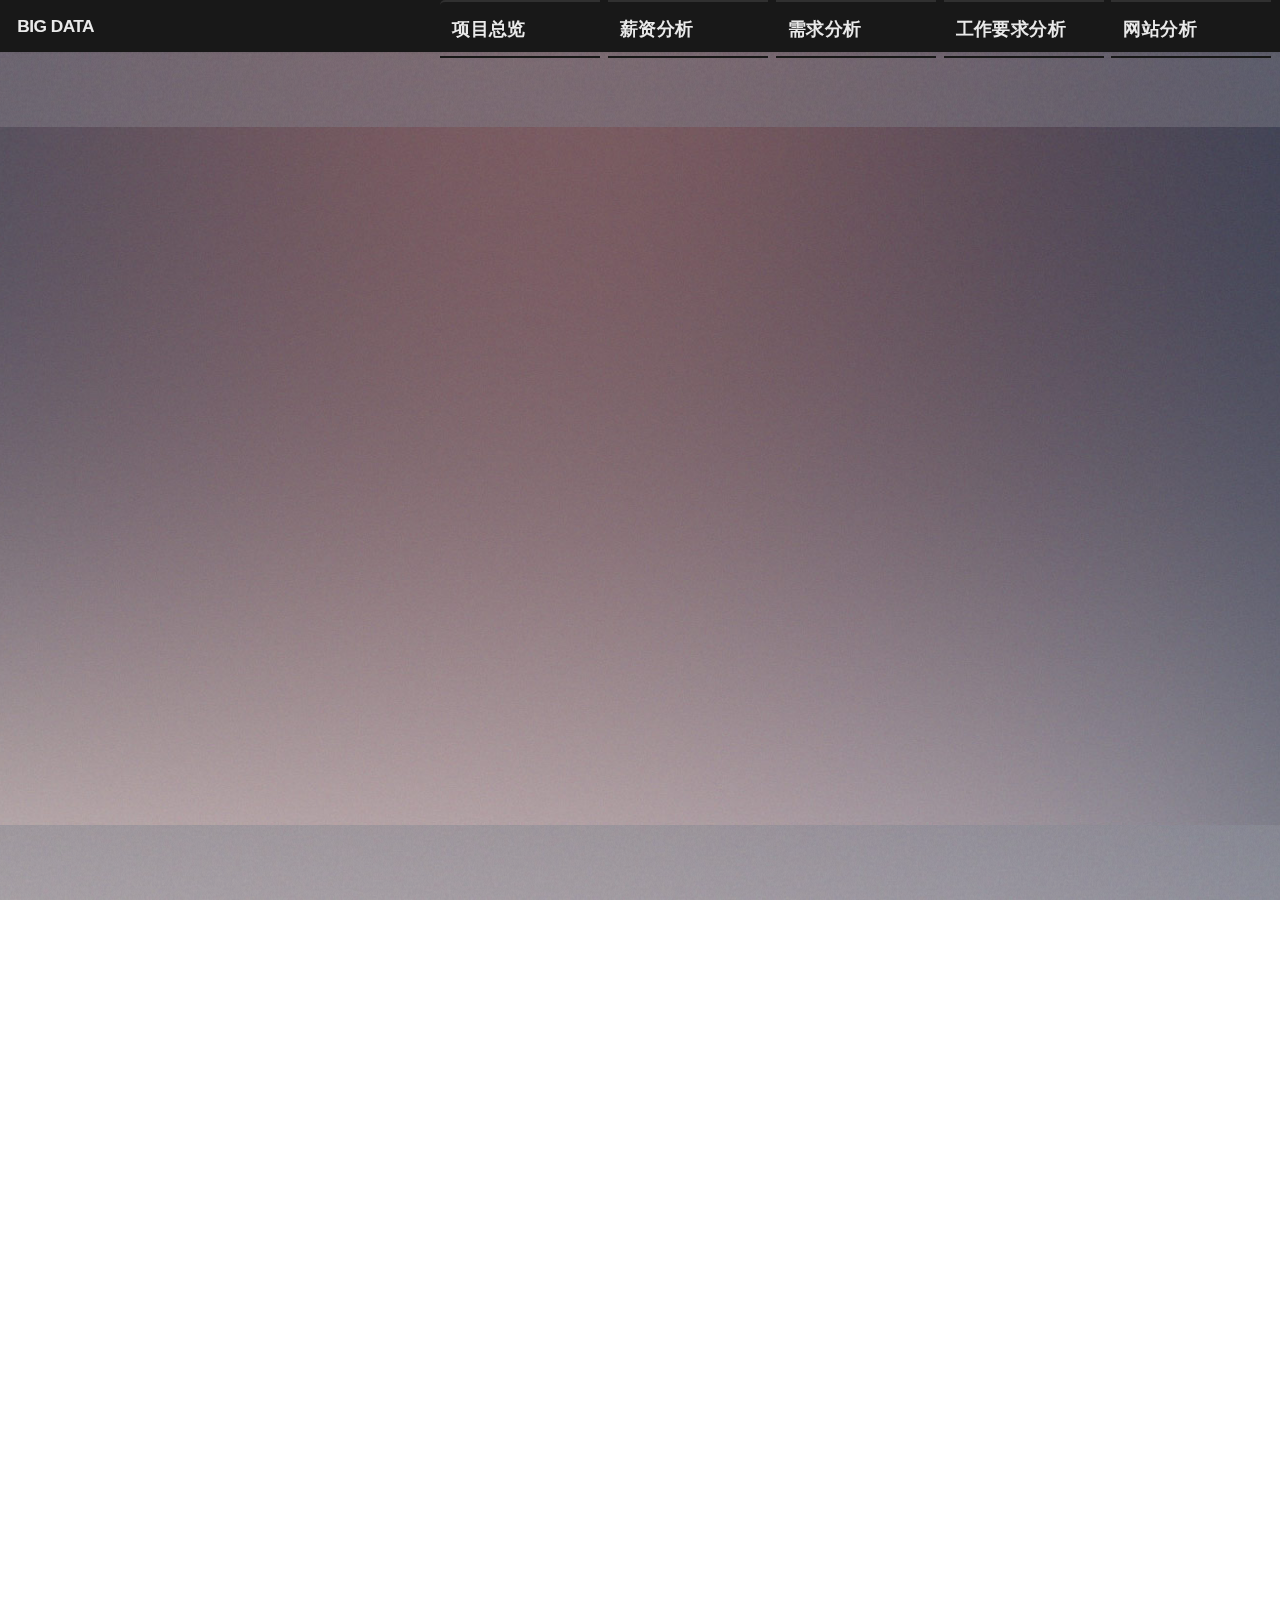
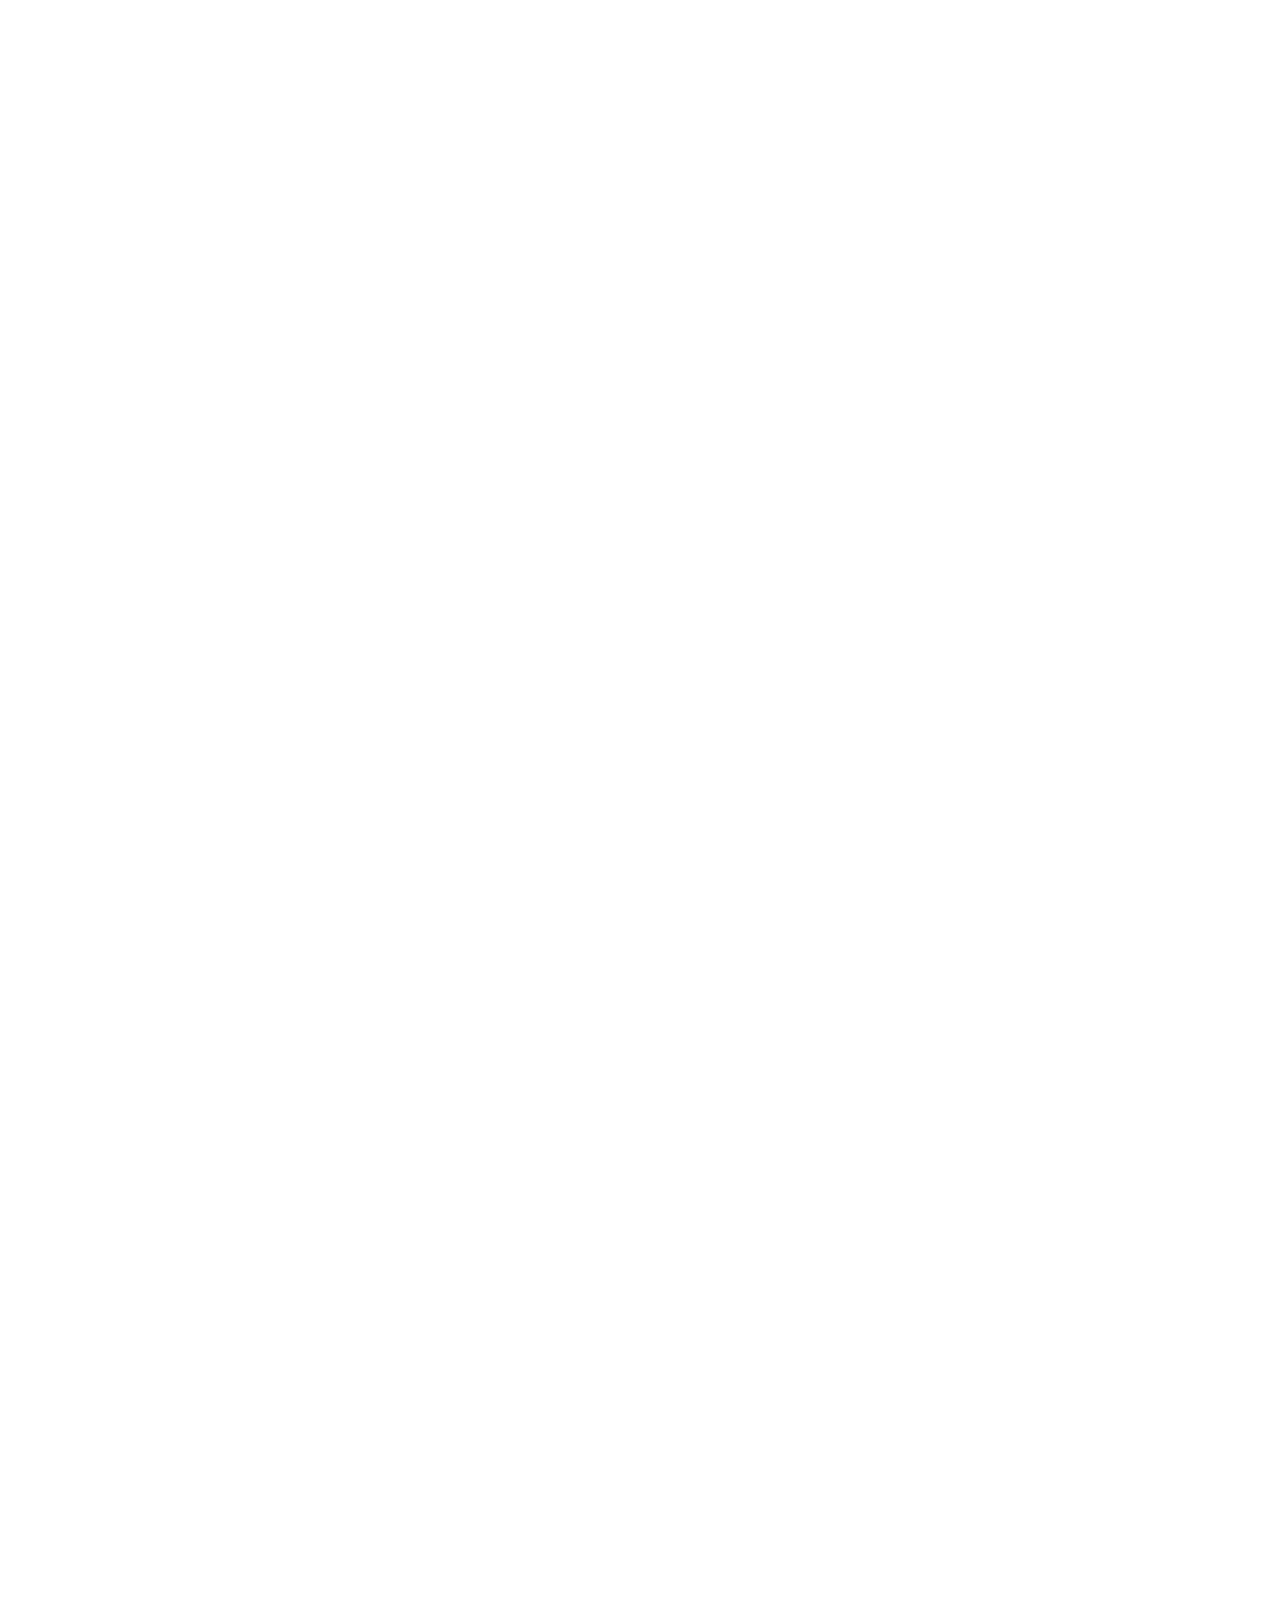
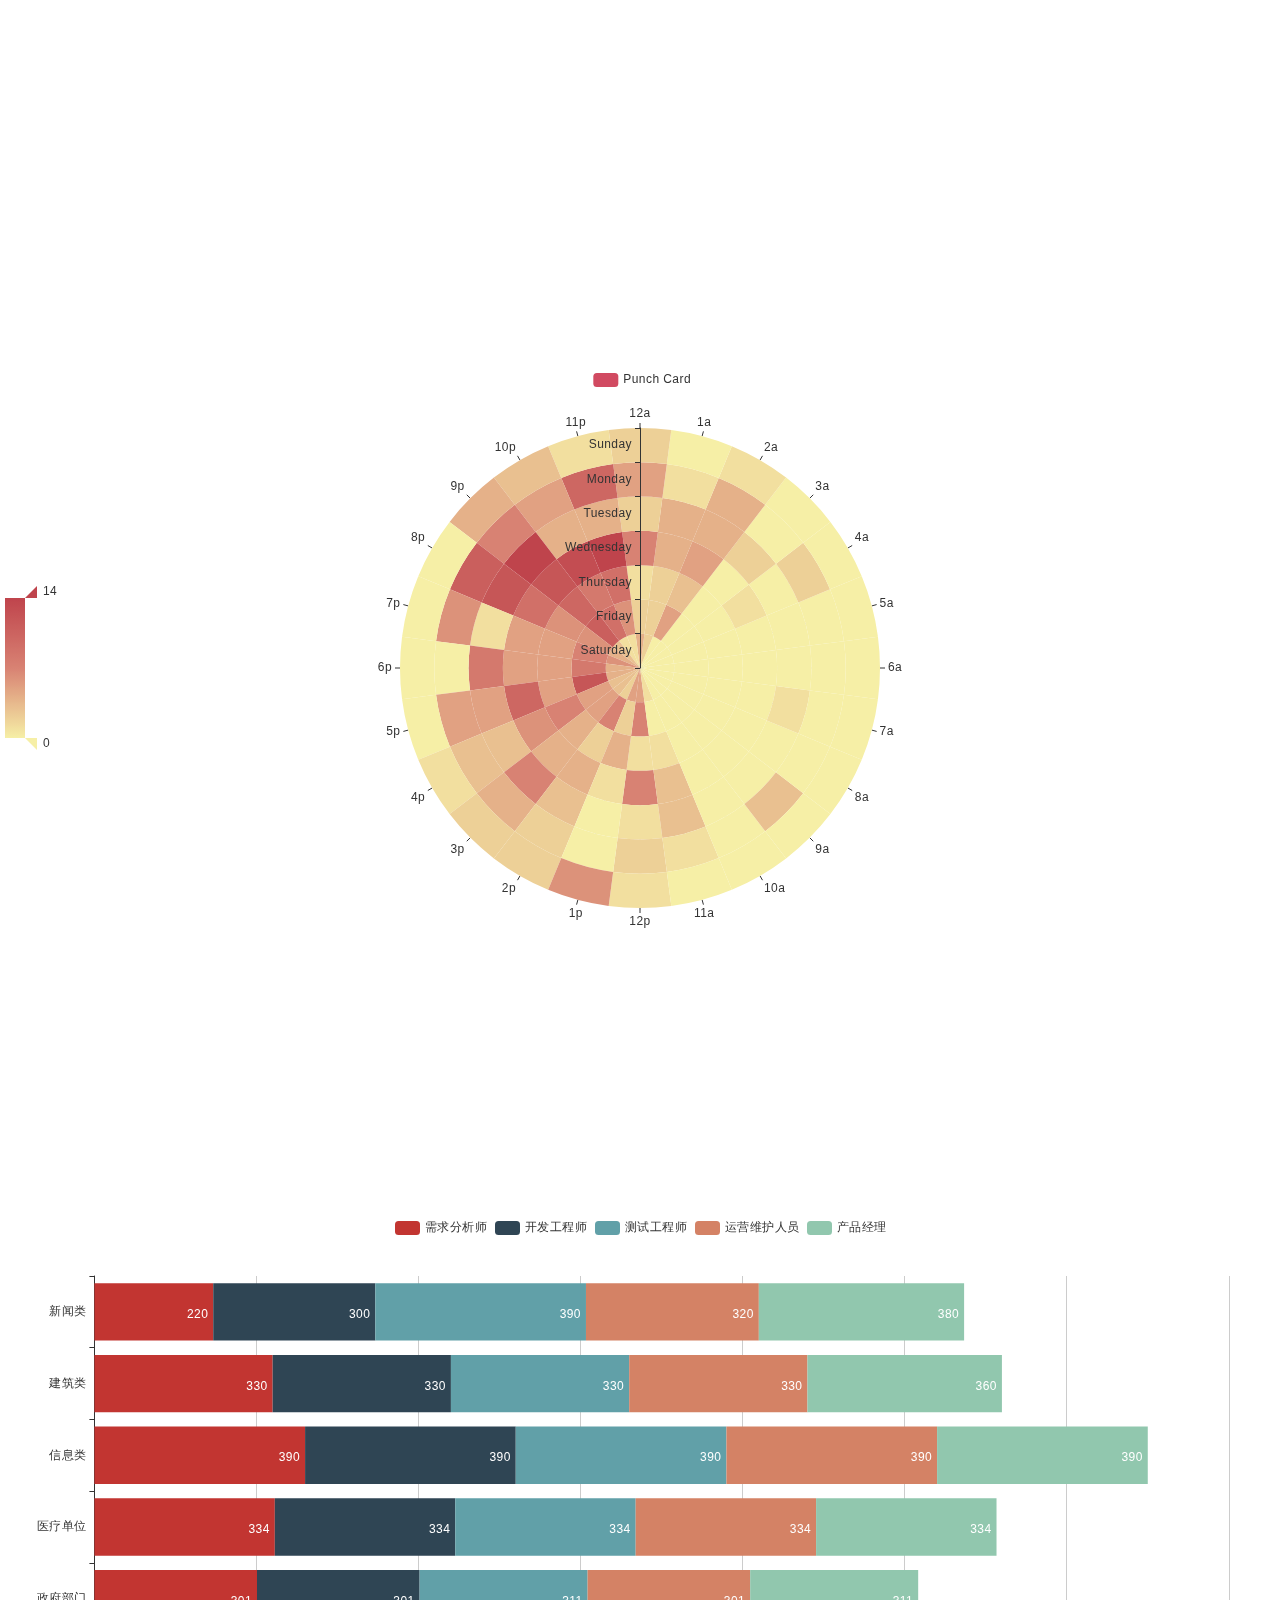
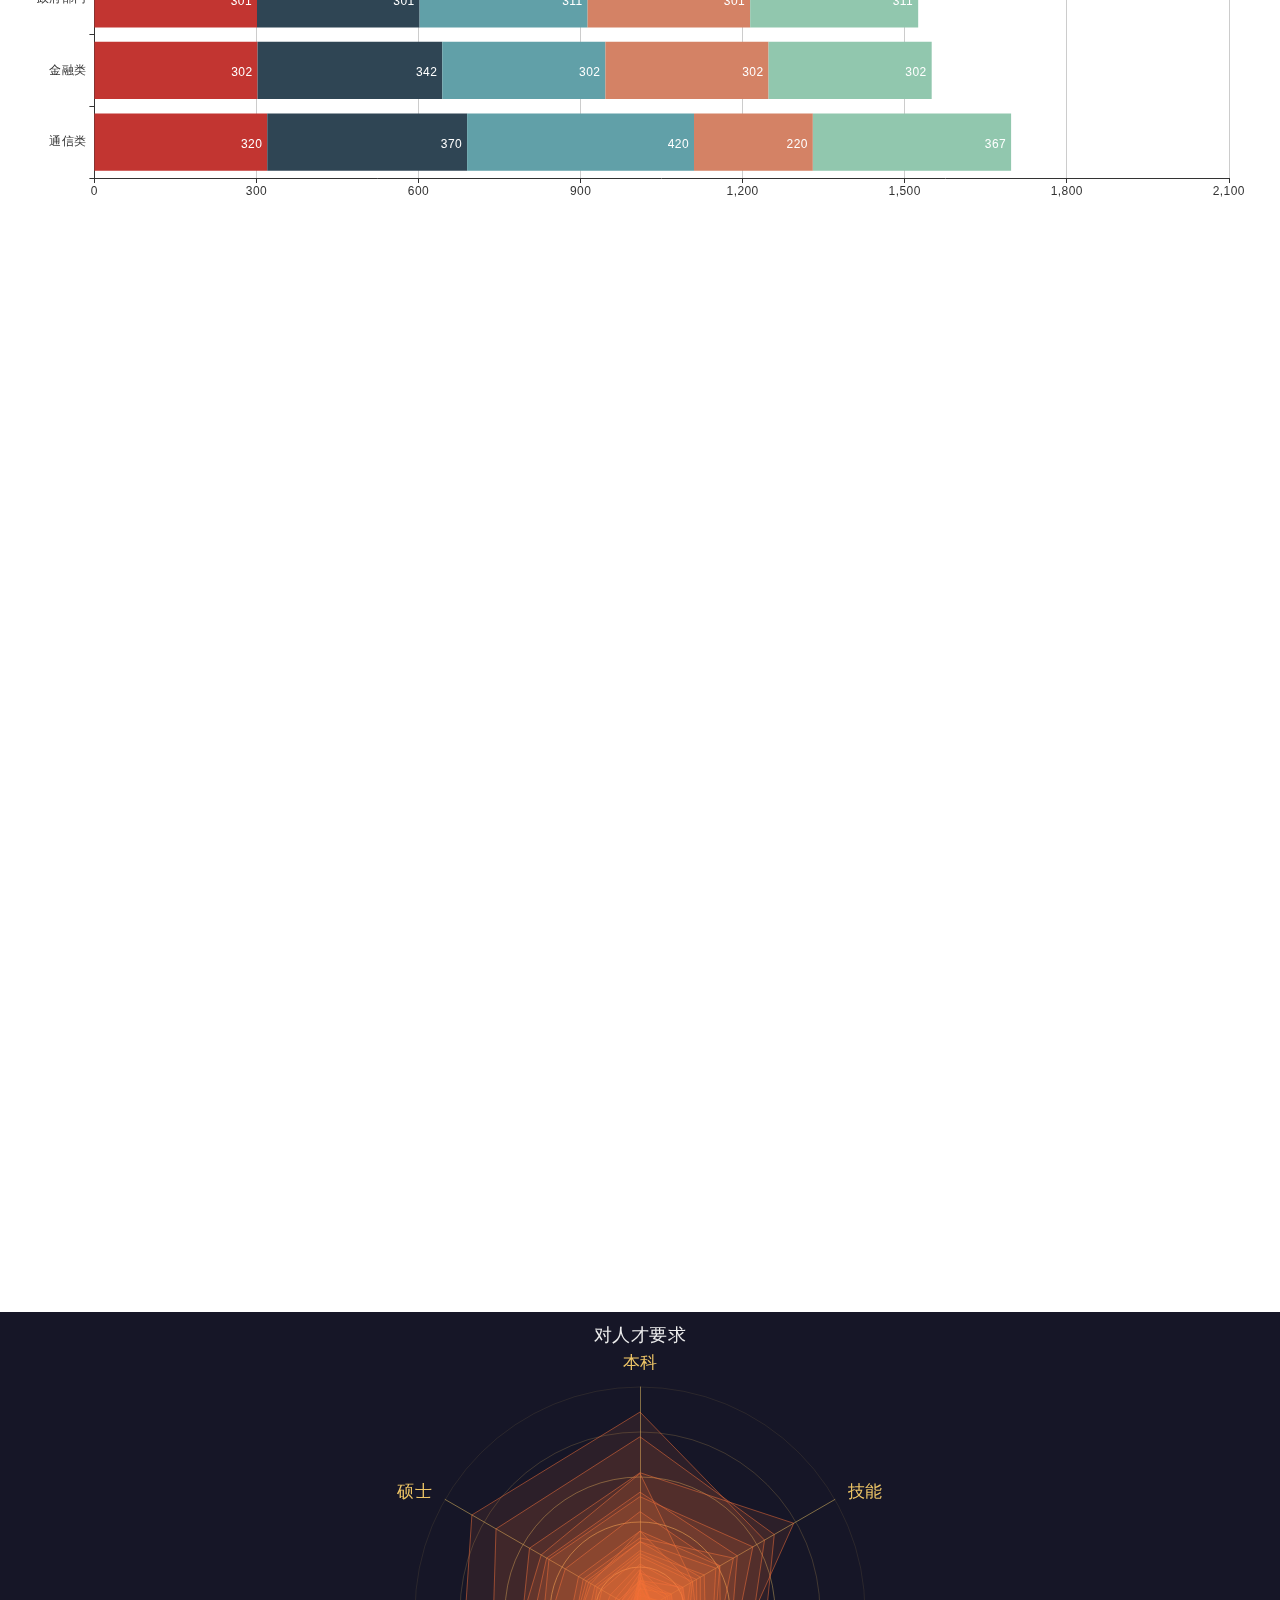
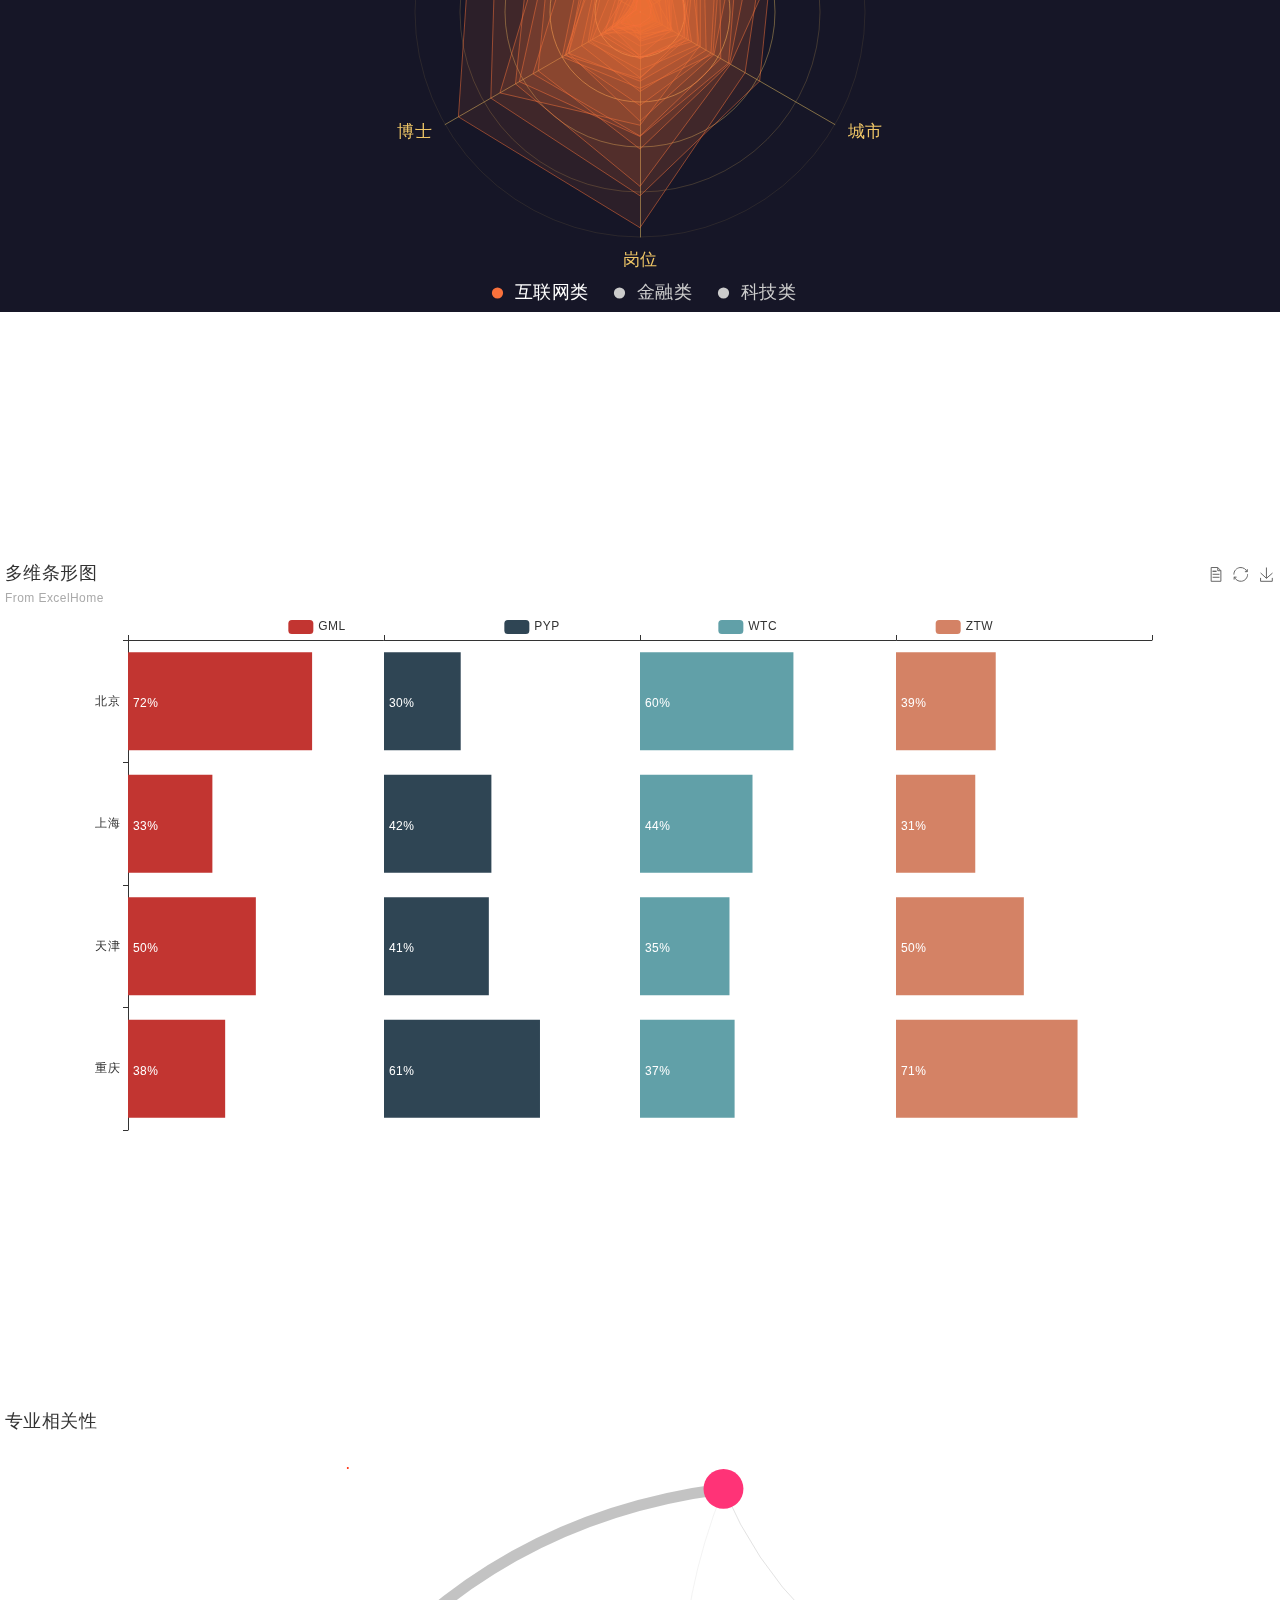
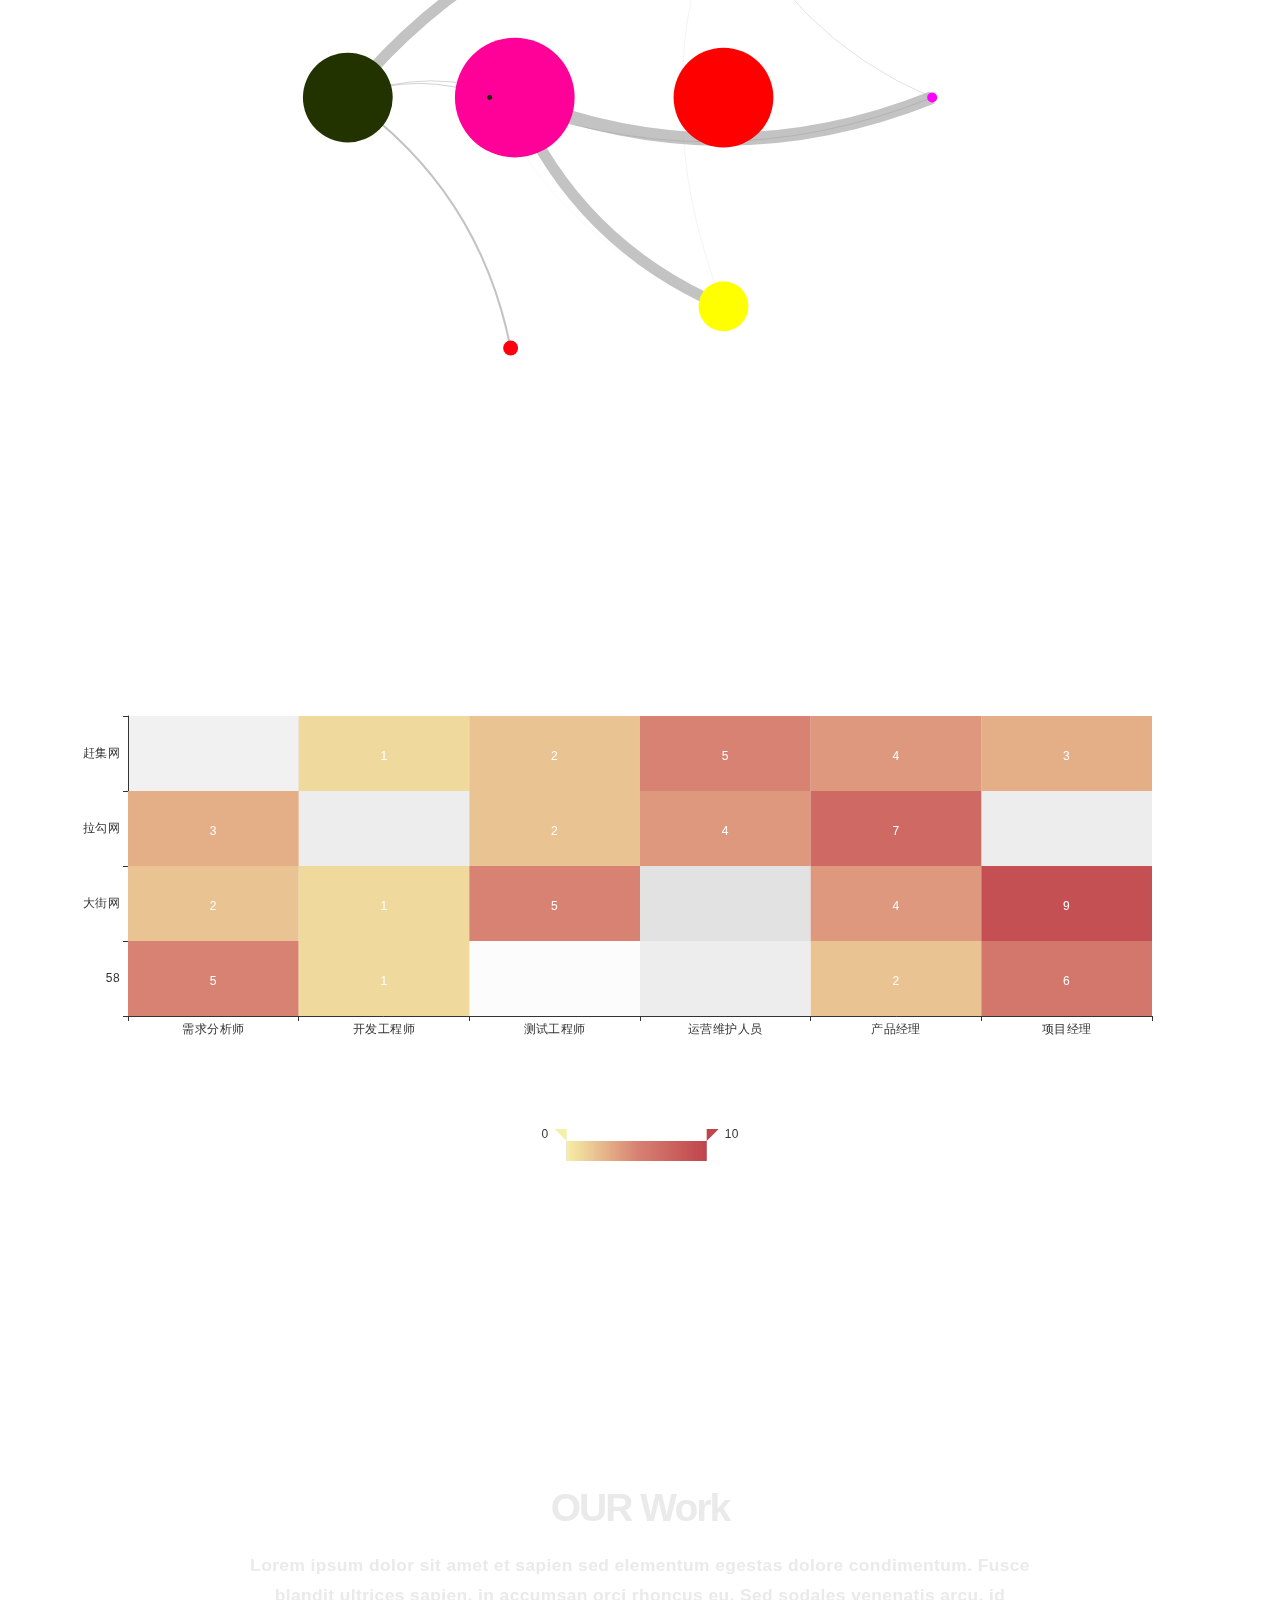
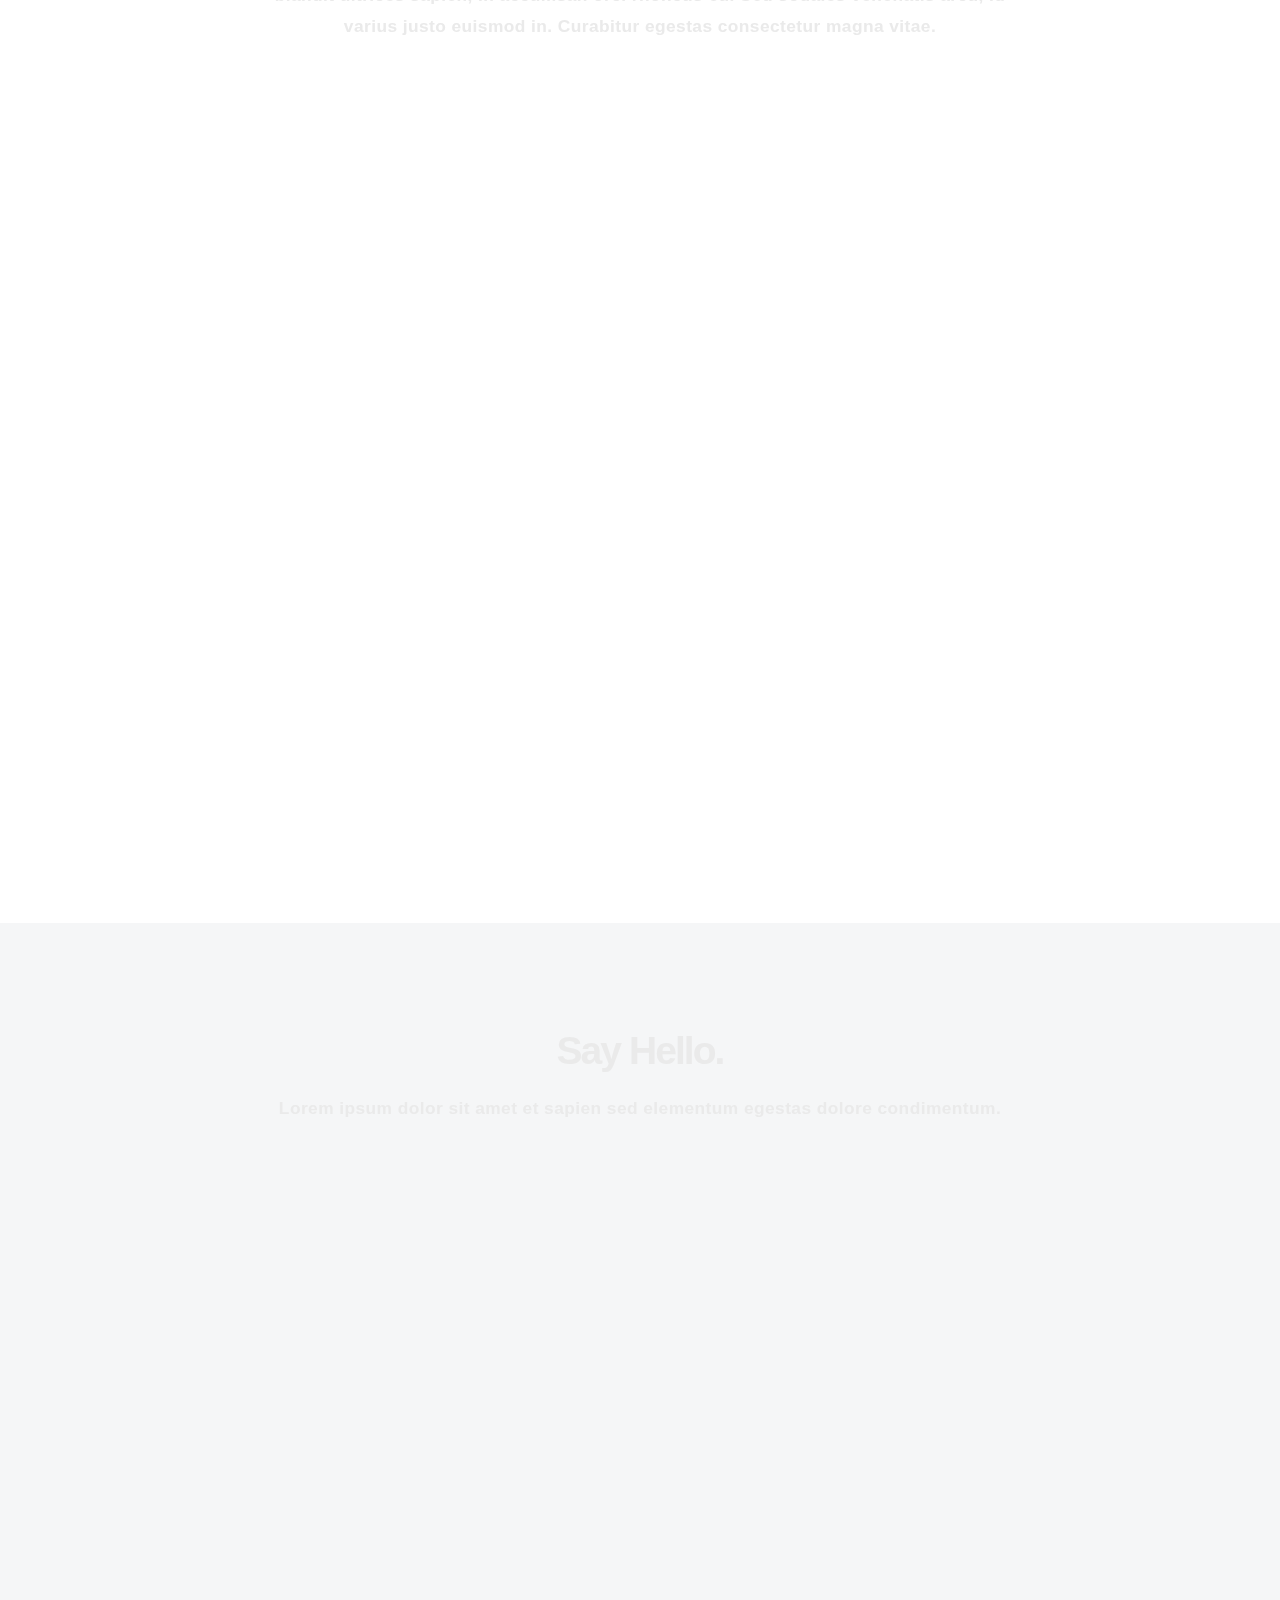
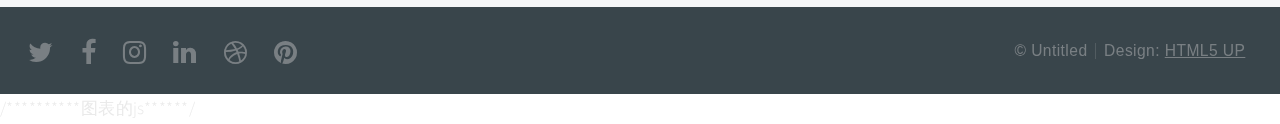
==== recruitingWebsite/index.html @ 729f88a8 "Add files via upload" ====
<!DOCTYPE HTML>
<!--
	Big Picture by HTML5 UP
	html5up.net | @ajlkn
	Free for personal and commercial use under the CCA 3.0 license (html5up.net/license)
-->
<html>
	<head>
		<title>Big Picture by HTML5 UP</title>
		<meta charset="utf-8" />
		<meta name="viewport" content="width=device-width, initial-scale=1" />
		<!--[if lte IE 8]><script src="assets/js/ie/html5shiv.js"></script><![endif]-->
		<link rel="stylesheet" href="assets/css/main.css" />
		<link rel="stylesheet" href="assets/css/c6j.css" />
		<!--[if lte IE 8]><link rel="stylesheet" href="assets/css/ie8.css" /><![endif]-->
		<!--[if lte IE 9]><link rel="stylesheet" href="assets/css/ie9.css" /><![endif]-->
	</head>
	<body>
		
	<!-- Header -->
	<header id="header">
		<h1>BIG DATA</h1>
		<nav>
			<ul class="navbar-nav">
	             <li class="active">
	                <a href="#intro">项目总览</a>
	             </li>
       
	            <li>
	            	<a href="#">薪资分析</a>
	            	 <ul class="submenu">
	                        <li><a href="#one">薪资排行</a></li>
							<li><a href="#two">收支对比</a></li>
							<li><a href="#three">薪资分布</a></li>
							<li><a href="#four">福利分布</a></li>
	                </ul>
	            </li>
	            <li>
	                <a href="#">需求分析</a> 
	                <ul class="submenu">
	                   
						<li><a href="#six">行业人才需求</a></li>
						
			        </ul>
	            </li>
	            <li>
	                <a href="#">工作要求分析</a> 
	                <ul class="submenu">
	                    <li><a href="#senven">技能抽取</a></li>
						<li><a href="#eight">人才要求</a></li>
						
						<li><a href="#nine">工作经验</a></li>
						<li><a href="#ten">行业专业要求</a></li>
			        </ul>
	            </li>
			     <li>
	                <a href="#">网站分析</a> 
	                <ul class="submenu">
	                    <li><a href="#eleven">数据来源</a></li>
			        </ul>
	            </li> 
			     	
	                   
	        </ul>
				
		</nav>
	</header>

		<!-- Intro -->
			<section id="intro" class="main style1 dark fullscreen">
				<video id="video-index" autoplay="true" loop="true"  poster="images/intro.jpg" style="width: 1366px; height: auto; margin-left: 0px;">
					 <source src="video/index1.webm" type="video/webm">
			 		 <source src="video/index.mp4" type="video/mp4">
				</video>
				
			</section>

		<!-- One -->
			<section id="one" class="main style2 right dark fullscreen">
				 <div id="potMap" class="chart-container"  >
				</div>
			</section>

		<!-- Two -->
			<section id="two" class="main style2 left dark fullscreen">
				<div id="negative-bar" class="chart-container" ></div>
			</section>
		<!-- Three -->
			<section id="three" class="main style2 left dark fullscreen">
				<div id="MapBrush" class="chart-container" style="height: 600px;"></div>
			</section>
			
		<!-- Four -->
			<section id="four" class="main style2 left dark fullscreen">
				<div id="polarHeatMap" class="chart-container" style="height: 600px;"></div>
			</section>
			
		<!-- Five -->
			<!--<section id="five" class="main style2 left dark fullscreen">
				<div id="Cityrelation" class="chart-container" style="height: 600px;"></div>
			</section>-->
			
		<!-- Six -->
		<section id="six" class="main style2 left dark fullscreen">
			<div id="barCategory" class="chart-container" style="height: 600px;"></div>
		</section>
			
		<!-- Seven -->
			<section id="senven" class="main style2 left dark fullscreen">
				<div id="wordcould" class="chart-container" ></div>
			</section>
		<!-- Eight -->
		<section id="eight" class="main style2 left dark fullscreen">
				<div id="relation" class="chart-container" style="height: 600px;"></div>
			</section>
		<!-- Nine -->
		<section id="nine" class="main style2 left dark fullscreen">
			<div id="MultiBar" class="chart-container" style="height: 600px;"></div>
		</section>
		
		<!--Ten -->
		<section id="ten" class="main style2 left dark fullscreen">
			<div id="graph" class="chart-container" style="height: 600px;"></div>
		</section>
		
		<!--Eleven -->
		<section id="eleven" class="main style2 left dark fullscreen">
			<div id="heatMap" class="chart-container" style="height: 600px;"></div>
		</section>
		

		<!-- Work -->
			<section id="work" class="main style3 primary">
				<div class="content">
					<header>
						<h2>OUR Work</h2>
						<p>Lorem ipsum dolor sit amet et sapien sed elementum egestas dolore condimentum.
						Fusce blandit ultrices sapien, in accumsan orci rhoncus eu. Sed sodales venenatis
						arcu, id varius justo euismod in. Curabitur egestas consectetur magna vitae.</p>
					</header>

					<!-- Gallery  -->
						<div class="gallery">
							<article class="from-left">
								<a href="images/fulls/01.jpg" class="image fit"><img src="images/thumbs/01.jpg" title="The Anonymous Red" alt="" /></a>
							</article>
							<article class="from-right">
								<a href="images/fulls/02.jpg" class="image fit"><img src="images/thumbs/02.jpg" title="Airchitecture II" alt="" /></a>
							</article>
							<article class="from-left">
								<a href="images/fulls/03.jpg" class="image fit"><img src="images/thumbs/03.jpg" title="Air Lounge" alt="" /></a>
							</article>
							<article class="from-right">
								<a href="images/fulls/04.jpg" class="image fit"><img src="images/thumbs/04.jpg" title="Carry on" alt="" /></a>
							</article>
							<article class="from-left">
								<a href="images/fulls/05.jpg" class="image fit"><img src="images/thumbs/05.jpg" title="The sparkling shell" alt="" /></a>
							</article>
							<article class="from-right">
								<a href="images/fulls/06.jpg" class="image fit"><img src="images/thumbs/06.jpg" title="Bent IX" alt="" /></a>
							</article>
						</div>

				</div>
			</section>

		<!-- Contact -->
			<section id="contact" class="main style3 secondary">
				<div class="content">
					<header>
						<h2>Say Hello.</h2>
						<p>Lorem ipsum dolor sit amet et sapien sed elementum egestas dolore condimentum.</p>
					</header>
					<div class="box">
						<form method="post" action="#">
							<div class="field half first"><input type="text" name="name" placeholder="Name" /></div>
							<div class="field half"><input type="email" name="email" placeholder="Email" /></div>
							<div class="field"><textarea name="message" placeholder="Message" rows="6"></textarea></div>
							<ul class="actions">
								<li><input type="submit" value="Send Message" /></li>
							</ul>
						</form>
					</div>
				</div>
			</section>

		<!-- Footer -->
			<footer id="footer">

				<!-- Icons --> 
					<ul class="actions">
						<li><a href="#" class="icon fa-twitter"><span class="label">Twitter</span></a></li>
						<li><a href="#" class="icon fa-facebook"><span class="label">Facebook</span></a></li>
						<li><a href="#" class="icon fa-instagram"><span class="label">Instagram</span></a></li>
						<li><a href="#" class="icon fa-linkedin"><span class="label">LinkedIn</span></a></li>
						<li><a href="#" class="icon fa-dribbble"><span class="label">Dribbble</span></a></li>
						<li><a href="#" class="icon fa-pinterest"><span class="label">Pinterest</span></a></li>
					</ul>

				<!-- Menu -->
					<ul class="menu">
						<li>&copy; Untitled</li><li>Design: <a href="https://html5up.net">HTML5 UP</a></li>
					</ul>

			</footer>

		<!-- Scripts -->


			<script src="assets/js/jquery.min.js"></script>
			<script type="text/javascript" src="assets/js/echarts.js" ></script>
			<script src="assets/js/jquery.poptrox.min.js"></script>
			<script src="assets/js/jquery.scrolly.min.js"></script>
			<script src="assets/js/jquery.scrollex.min.js"></script>
			<script src="assets/js/skel.min.js"></script>
			<script src="assets/js/util.js"></script>
			<!--[if lte IE 8]><script src="assets/js/ie/respond.min.js"></script><![endif]-->
			  
			   <script src="assets/js/main.js"></script>
			  
			   <script type="text/javascript" src="http://echarts.baidu.com/gallery/vendors/echarts-stat/ecStat.min.js"></script>
			   <script type="text/javascript" src="http://echarts.baidu.com/gallery/vendors/echarts/extension/dataTool.min.js"></script>
			   <script type="text/javascript" src="http://echarts.baidu.com/gallery/vendors/echarts/map/js/china.js"></script>
			   <script type="text/javascript" src="http://echarts.baidu.com/gallery/vendors/echarts/map/js/world.js"></script>
			   <script type="text/javascript" src="http://api.map.baidu.com/api?v=2.0&ak=ZUONbpqGBsYGXNIYHicvbAbM"></script>
			   <script type="text/javascript" src="http://echarts.baidu.com/gallery/vendors/echarts/extension/bmap.min.js"></script>
			   <script type="text/javascript" src="assets/js/echarts-wordcloud.js" ></script>
			    /**********图表的js******/
			    
			    <!--<script type="text/javascript" src="assets/js/interface/potMap.js"></script>
				
				<script type="text/javascript" src="assets/js/interface/nagetive-bar.js" ></script>
				
				<script type="text/javascript" src="assets/js/interface/worldcloud.js" ></script>-->
				<!--<script type="text/javascript" src="assets/js/interface/mapBrush.js" ></script>-->
				<script type="text/javascript" src="assets/js/interface/barCategory.js" ></script>
				<script type="text/javascript" src="assets/js/interface/heatMap.js" ></script>
				<script type="text/javascript" src="assets/js/interface/polarHeatMap.js" ></script>
				<script type="text/javascript" src="assets/js/interface/multiDimenBar.js" ></script>
				<script type="text/javascript" src="assets/js/interface/radar-aqi.js" ></script>

				<!--<script type="text/javascript" src="assets/js/interface/mapBrush.js" ></script>-->
				<script type="text/javascript" src="assets/js/interface/graph.js" ></script>

	</body>
</html>
---- recruitingWebsite/assets/css/main.css ----
@import url("https://fonts.googleapis.com/css?family=Source+Sans+Pro:300,900");
@import url("font-awesome.min.css");

/*
	Big Picture by HTML5 UP
	html5up.net | @ajlkn
	Free for personal and commercial use under the CCA 3.0 license (html5up.net/license)
*/

/* Reset */

	html, body, div, span, applet, object, iframe, h1, h2, h3, h4, h5, h6, p, blockquote, pre, a, abbr, acronym, address, big, cite, code, del, dfn, em, img, ins, kbd, q, s, samp, small, strike, strong, sub, sup, tt, var, b, u, i, center, dl, dt, dd, ol, ul, li, fieldset, form, label, legend, table, caption, tbody, tfoot, thead, tr, th, td, article, aside, canvas, details, embed, figure, figcaption, footer, header, hgroup, menu, nav, output, ruby, section, summary, time, mark, audio, video {
		margin: 0;
		padding: 0;
		border: 0;
		font-size: 100%;
		
		font-family:Montserrat,"Helvetica Neue",Helvetica,Arial,sans-serif;
		vertical-align: baseline;
	}

	article, aside, details, figcaption, figure, footer, header, hgroup, menu, nav, section {
		display: block;
	}

	body {
		line-height: 1;
	}

	ol, ul {
		list-style: none;
	}

	blockquote, q {
		quotes: none;
	}

	blockquote:before, blockquote:after, q:before, q:after {
		content: '';
		content: none;
	}

	table {
		border-collapse: collapse;
		border-spacing: 0;
	}

	body {
		-webkit-text-size-adjust: none;
	}

/* Box Model */

	*, *:before, *:after {
		-moz-box-sizing: border-box;
		-webkit-box-sizing: border-box;
		box-sizing: border-box;
	}

/* Basic */

	@-ms-viewport {
		width: device-width;
	}

	html {
		height: 100%;
	}

	body {
		background: #ffffff;
		height: 100%;
		min-width: 320px;
	}

		body.is-loading *, body.is-loading *:before, body.is-loading *:after {
			-moz-animation: none !important;
			-webkit-animation: none !important;
			-ms-animation: none !important;
			animation: none !important;
			-moz-transition: none !important;
			-webkit-transition: none !important;
			-ms-transition: none !important;
			transition: none !important;
		}

/* Spinner */

	@-moz-keyframes spinner-rotate {
		0% {
			-moz-transform: scale(1) rotate(0deg);
			-webkit-transform: scale(1) rotate(0deg);
			-ms-transform: scale(1) rotate(0deg);
			transform: scale(1) rotate(0deg);
		}

		100% {
			-moz-transform: scale(1) rotate(360deg);
			-webkit-transform: scale(1) rotate(360deg);
			-ms-transform: scale(1) rotate(360deg);
			transform: scale(1) rotate(360deg);
		}
	}

	@-webkit-keyframes spinner-rotate {
		0% {
			-moz-transform: scale(1) rotate(0deg);
			-webkit-transform: scale(1) rotate(0deg);
			-ms-transform: scale(1) rotate(0deg);
			transform: scale(1) rotate(0deg);
		}

		100% {
			-moz-transform: scale(1) rotate(360deg);
			-webkit-transform: scale(1) rotate(360deg);
			-ms-transform: scale(1) rotate(360deg);
			transform: scale(1) rotate(360deg);
		}
	}

	@-ms-keyframes spinner-rotate {
		0% {
			-moz-transform: scale(1) rotate(0deg);
			-webkit-transform: scale(1) rotate(0deg);
			-ms-transform: scale(1) rotate(0deg);
			transform: scale(1) rotate(0deg);
		}

		100% {
			-moz-transform: scale(1) rotate(360deg);
			-webkit-transform: scale(1) rotate(360deg);
			-ms-transform: scale(1) rotate(360deg);
			transform: scale(1) rotate(360deg);
		}
	}

	@keyframes spinner-rotate {
		0% {
			-moz-transform: scale(1) rotate(0deg);
			-webkit-transform: scale(1) rotate(0deg);
			-ms-transform: scale(1) rotate(0deg);
			transform: scale(1) rotate(0deg);
		}

		100% {
			-moz-transform: scale(1) rotate(360deg);
			-webkit-transform: scale(1) rotate(360deg);
			-ms-transform: scale(1) rotate(360deg);
			transform: scale(1) rotate(360deg);
		}
	}

/* Loader */

	@-moz-keyframes spinner-show {
		0% {
			opacity: 0;
		}

		100% {
			opacity: 1;
		}
	}

	@-webkit-keyframes spinner-show {
		0% {
			opacity: 0;
		}

		100% {
			opacity: 1;
		}
	}

	@-ms-keyframes spinner-show {
		0% {
			opacity: 0;
		}

		100% {
			opacity: 1;
		}
	}

	@keyframes spinner-show {
		0% {
			opacity: 0;
		}

		100% {
			opacity: 1;
		}
	}

	@-moz-keyframes spinner-hide {
		0% {
			-moz-transform: scale(1) rotate(0deg);
			-webkit-transform: scale(1) rotate(0deg);
			-ms-transform: scale(1) rotate(0deg);
			transform: scale(1) rotate(0deg);
			color: #e5e6e7;
			z-index: 100001;
		}

		99% {
			-moz-transform: scale(0.5) rotate(360deg);
			-webkit-transform: scale(0.5) rotate(360deg);
			-ms-transform: scale(0.5) rotate(360deg);
			transform: scale(0.5) rotate(360deg);
			color: #e5e6e7;
			z-index: 100001;
		}

		100% {
			-moz-transform: scale(0.5) rotate(360deg);
			-webkit-transform: scale(0.5) rotate(360deg);
			-ms-transform: scale(0.5) rotate(360deg);
			transform: scale(0.5) rotate(360deg);
			color: #e5e6e7;
			z-index: -1;
		}
	}

	@-webkit-keyframes spinner-hide {
		0% {
			-moz-transform: scale(1) rotate(0deg);
			-webkit-transform: scale(1) rotate(0deg);
			-ms-transform: scale(1) rotate(0deg);
			transform: scale(1) rotate(0deg);
			color: #e5e6e7;
			z-index: 100001;
		}

		99% {
			-moz-transform: scale(0.5) rotate(360deg);
			-webkit-transform: scale(0.5) rotate(360deg);
			-ms-transform: scale(0.5) rotate(360deg);
			transform: scale(0.5) rotate(360deg);
			color: #e5e6e7;
			z-index: 100001;
		}

		100% {
			-moz-transform: scale(0.5) rotate(360deg);
			-webkit-transform: scale(0.5) rotate(360deg);
			-ms-transform: scale(0.5) rotate(360deg);
			transform: scale(0.5) rotate(360deg);
			color: #e5e6e7;
			z-index: -1;
		}
	}

	@-ms-keyframes spinner-hide {
		0% {
			-moz-transform: scale(1) rotate(0deg);
			-webkit-transform: scale(1) rotate(0deg);
			-ms-transform: scale(1) rotate(0deg);
			transform: scale(1) rotate(0deg);
			color: #e5e6e7;
			z-index: 100001;
		}

		99% {
			-moz-transform: scale(0.5) rotate(360deg);
			-webkit-transform: scale(0.5) rotate(360deg);
			-ms-transform: scale(0.5) rotate(360deg);
			transform: scale(0.5) rotate(360deg);
			color: #e5e6e7;
			z-index: 100001;
		}

		100% {
			-moz-transform: scale(0.5) rotate(360deg);
			-webkit-transform: scale(0.5) rotate(360deg);
			-ms-transform: scale(0.5) rotate(360deg);
			transform: scale(0.5) rotate(360deg);
			color: #e5e6e7;
			z-index: -1;
		}
	}

	@keyframes spinner-hide {
		0% {
			-moz-transform: scale(1) rotate(0deg);
			-webkit-transform: scale(1) rotate(0deg);
			-ms-transform: scale(1) rotate(0deg);
			transform: scale(1) rotate(0deg);
			color: #e5e6e7;
			z-index: 100001;
		}

		99% {
			-moz-transform: scale(0.5) rotate(360deg);
			-webkit-transform: scale(0.5) rotate(360deg);
			-ms-transform: scale(0.5) rotate(360deg);
			transform: scale(0.5) rotate(360deg);
			color: #e5e6e7;
			z-index: 100001;
		}

		100% {
			-moz-transform: scale(0.5) rotate(360deg);
			-webkit-transform: scale(0.5) rotate(360deg);
			-ms-transform: scale(0.5) rotate(360deg);
			transform: scale(0.5) rotate(360deg);
			color: #e5e6e7;
			z-index: -1;
		}
	}

	@-moz-keyframes overlay-hide {
		0% {
			opacity: 1;
			z-index: 100000;
		}

		15% {
			opacity: 1;
			z-index: 100000;
		}

		99% {
			opacity: 0;
			z-index: 100000;
		}

		100% {
			opacity: 0;
			z-index: -1;
		}
	}

	@-webkit-keyframes overlay-hide {
		0% {
			opacity: 1;
			z-index: 100000;
		}

		15% {
			opacity: 1;
			z-index: 100000;
		}

		99% {
			opacity: 0;
			z-index: 100000;
		}

		100% {
			opacity: 0;
			z-index: -1;
		}
	}

	@-ms-keyframes overlay-hide {
		0% {
			opacity: 1;
			z-index: 100000;
		}

		15% {
			opacity: 1;
			z-index: 100000;
		}

		99% {
			opacity: 0;
			z-index: 100000;
		}

		100% {
			opacity: 0;
			z-index: -1;
		}
	}

	@keyframes overlay-hide {
		0% {
			opacity: 1;
			z-index: 100000;
		}

		15% {
			opacity: 1;
			z-index: 100000;
		}

		99% {
			opacity: 0;
			z-index: 100000;
		}

		100% {
			opacity: 0;
			z-index: -1;
		}
	}

	body {
		text-decoration: none;
	}

		body:before {
			-moz-animation: spinner-show 1.5s 1 0.25s ease forwards, spinner-hide 0.25s ease-in-out forwards !important;
			-webkit-animation: spinner-show 1.5s 1 0.25s ease forwards, spinner-hide 0.25s ease-in-out forwards !important;
			-ms-animation: spinner-show 1.5s 1 0.25s ease forwards, spinner-hide 0.25s ease-in-out forwards !important;
			animation: spinner-show 1.5s 1 0.25s ease forwards, spinner-hide 0.25s ease-in-out forwards !important;
			-moz-transform-origin: 50% 50%;
			-webkit-transform-origin: 50% 50%;
			-ms-transform-origin: 50% 50%;
			transform-origin: 50% 50%;
			-moz-osx-font-smoothing: grayscale;
			-webkit-font-smoothing: antialiased;
			font-family: FontAwesome;
			font-style: normal;
			font-weight: normal;
			text-transform: none !important;
			color: #e5e6e7;
			content: '\f1ce';
			cursor: default;
			display: block;
			font-size: 2em;
			height: 2em;
			left: 50%;
			line-height: 2em;
			margin: -1em 0 0 -1em;
			opacity: 0;
			position: fixed;
			text-align: center;
			top: 50%;
			width: 2em;
			z-index: -1;
		}

		body:after {
			-moz-animation: overlay-hide 1.5s ease-in forwards !important;
			-webkit-animation: overlay-hide 1.5s ease-in forwards !important;
			-ms-animation: overlay-hide 1.5s ease-in forwards !important;
			animation: overlay-hide 1.5s ease-in forwards !important;
			background: #ffffff;
			content: '';
			display: block;
			height: 100%;
			left: 0;
			opacity: 0;
			position: fixed;
			top: 0;
			width: 100%;
			z-index: -1;
		}

		body.is-loading:before {
			-moz-animation: spinner-show 1.5s 1 0.25s ease forwards, spinner-rotate 0.75s infinite linear !important;
			-webkit-animation: spinner-show 1.5s 1 0.25s ease forwards, spinner-rotate 0.75s infinite linear !important;
			-ms-animation: spinner-show 1.5s 1 0.25s ease forwards, spinner-rotate 0.75s infinite linear !important;
			animation: spinner-show 1.5s 1 0.25s ease forwards, spinner-rotate 0.75s infinite linear !important;
			z-index: 100001;
		}

		body.is-loading:after {
			-moz-animation: none !important;
			-webkit-animation: none !important;
			-ms-animation: none !important;
			animation: none !important;
			opacity: 1;
			z-index: 100000;
		}

	@media (-webkit-min-device-pixel-ratio: 2) {

		body:before {
			line-height: 2.025em;
		}

	}

/* Type */

	body, input, textarea, select {
		font-family: "Source Sans Pro", "sans-serif";
		font-weight: 300;
		font-size: 18pt;
		line-height: 1.75em;
		color: #eaeaea;
		letter-spacing: 0.025em;
	}

		@media screen and (max-width: 1920px) {

			body, input, textarea, select {
				font-size: 17pt;
			}

		}

		@media screen and (max-width: 1680px) {

			body, input, textarea, select {
				font-size: 15pt;
			}

		}

		@media screen and (max-width: 1280px) {

			body, input, textarea, select {
				font-size: 13pt;
			}

		}

		@media screen and (max-width: 1000px) {

			body, input, textarea, select {
				font-size: 13pt;
			}

		}

		@media screen and (max-width: 736px) {

			body, input, textarea, select {
				font-size: 12pt;
				line-height: 1.5em;
			}

		}

	h1, h2, h3, h4, h5, h6 {
		font-weight: 900;
		color: inherit;
		letter-spacing: -0.0325em;
	}

		h1 a, h2 a, h3 a, h4 a, h5 a, h6 a {
			color: inherit;
			text-decoration: none;
		}

	h2 {
		font-size: 2.25em;
		line-height: 1.25em;
		letter-spacing: -0.05em;
	}

	@media screen and (max-width: 736px) {

		h2 {
			font-size: 1.5em;
		}

	}

	strong, b {
		font-weight: 900;
		color: inherit;
	}

	em, i {
		font-style: italic;
	}

	a {
		-moz-transition: color 0.2s ease-in-out;
		-webkit-transition: color 0.2s ease-in-out;
		-ms-transition: color 0.2s ease-in-out;
		transition: color 0.2s ease-in-out;
		color: #98c593;
	}

	sub {
		position: relative;
		top: 0.5em;
		font-size: 0.8em;
	}

	sup {
		position: relative;
		top: -0.5em;
		font-size: 0.8em;
	}

	hr {
		border: 0;
		border-top: solid 1px #e5e6e7;
	}

	blockquote {
		border-left: solid 0.5em #e5e6e7;
		padding: 1em 0 1em 2em;
		font-style: italic;
	}

	p, ul, ol, dl, table {
		margin-bottom: 1em;
	}

/* Box */

	.box {
		background: #ffffff;
		color: #39454b;
		padding: 2em;
	}

		.box > :last-child {
			margin-bottom: 0;
		}

		.box.style2 {
			padding: 3.5em 2.5em 3.5em 2.5em;
		}

		@media screen and (max-width: 736px) {

			.box {
				padding: 1em;
			}

				.box.style2 {
					padding: 1.5em 1.25em 1.5em 1.25em;
					background-color: rgba(255, 255, 255, 0.9);
				}

		}

/* Button */

	input[type="button"],
	input[type="submit"],
	input[type="reset"],
	.button,
	button {
		-moz-appearance: none;
		-webkit-appearance: none;
		-ms-appearance: none;
		appearance: none;
		-moz-transition: background-color 0.2s ease-in-out;
		-webkit-transition: background-color 0.2s ease-in-out;
		-ms-transition: background-color 0.2s ease-in-out;
		transition: background-color 0.2s ease-in-out;
		background-color: #98c593;
		border: 0;
		border-radius: 3.5em;
		color: #ffffff;
		cursor: pointer;
		display: inline-block;
		height: 3.5em;
		line-height: 3.5em;
		outline: 0;
		padding: 0 2em 0 2em;
		position: relative;
		text-align: center;
		text-decoration: none;
	}

		input[type="button"].down,
		input[type="submit"].down,
		input[type="reset"].down,
		.button.down,
		button.down {
			width: 5em;
			height: 5em;
			line-height: 4.5em;
			padding: 0;
			background-image: url("images/dark-arrow.svg");
			background-position: center center;
			background-repeat: no-repeat;
			text-indent: -10em;
			overflow: hidden;
		}

			input[type="button"].down.anchored,
			input[type="submit"].down.anchored,
			input[type="reset"].down.anchored,
			.button.down.anchored,
			button.down.anchored {
				bottom: 0;
				border-bottom: 0;
				border-radius: 3em 3em 0 0;
				height: 4.5em;
				margin-left: -2.5em;
			}

		input[type="button"].anchored,
		input[type="submit"].anchored,
		input[type="reset"].anchored,
		.button.anchored,
		button.anchored {
			position: absolute;
			left: 50%;
		}

		input[type="button"]:hover,
		input[type="submit"]:hover,
		input[type="reset"]:hover,
		.button:hover,
		button:hover {
			background-color: #a8cea4;
		}

		input[type="button"]:active,
		input[type="submit"]:active,
		input[type="reset"]:active,
		.button:active,
		button:active {
			background-color: #88bc82;
		}

		input[type="button"].style2,
		input[type="submit"].style2,
		input[type="reset"].style2,
		.button.style2,
		button.style2 {
			background-color: transparent;
			border: solid 2px #e5e6e7;
			color: inherit;
		}

			input[type="button"].style2:hover,
			input[type="submit"].style2:hover,
			input[type="reset"].style2:hover,
			.button.style2:hover,
			button.style2:hover {
				background-color: rgba(229, 230, 231, 0.25);
			}

			input[type="button"].style2:active,
			input[type="submit"].style2:active,
			input[type="reset"].style2:active,
			.button.style2:active,
			button.style2:active {
				background-color: rgba(229, 230, 231, 0.375);
			}

			input[type="button"].style2.down,
			input[type="submit"].style2.down,
			input[type="reset"].style2.down,
			.button.style2.down,
			button.style2.down {
				background-image: url("images/arrow.svg");
			}

/* Form */

	form {
		margin: 0 0 2em 0;
	}

		form .field {
			margin: 0 0 1.5em 0;
		}

			form .field.half {
				width: 50%;
				float: left;
				padding: 0 0 0 0.75em;
			}

				form .field.half.first {
					padding: 0 0.75em 0 0;
				}

		form > .actions {
			margin: 1.5em 0 0 0 !important;
		}

		@media screen and (max-width: 736px) {

			form .field {
				margin: 0 0 1em 0;
			}

				form .field.half {
					padding: 0 0 0 0.5em;
				}

					form .field.half.first {
						padding: 0 0.5em 0 0;
					}

			form > .actions {
				margin: 1em 0 0 0 !important;
			}

		}

		@media screen and (max-width: 480px) {

			form .field.half {
				width: 100%;
				float: none;
				padding: 0;
			}

				form .field.half.first {
					padding: 0;
				}

		}

	label {
		display: block;
	}

	input[type="text"],
	input[type="password"],
	input[type="email"],
	input[type="tel"],
	input[type="search"],
	input[type="url"],
	select,
	textarea {
		-moz-appearance: none;
		-webkit-appearance: none;
		-ms-appearance: none;
		appearance: none;
		-moz-transition: border-color 0.2s ease-in-out, color 0.2s ease-in-out;
		-webkit-transition: border-color 0.2s ease-in-out, color 0.2s ease-in-out;
		-ms-transition: border-color 0.2s ease-in-out, color 0.2s ease-in-out;
		transition: border-color 0.2s ease-in-out, color 0.2s ease-in-out;
		color: #39454b;
		display: block;
		width: 100%;
		padding: 0.65em 0.75em;
		background: none;
		border: solid 2px #e5e6e7;
		color: inherit;
		border-radius: 0.5em;
		outline: none;
	}

		input[type="text"]:focus,
		input[type="password"]:focus,
		input[type="email"]:focus,
		input[type="tel"]:focus,
		input[type="search"]:focus,
		input[type="url"]:focus,
		select:focus,
		textarea:focus {
			border-color: #9ac8e9;
		}

	input[type="text"],
	input[type="password"],
	input[type="email"],
	input[type="tel"],
	input[type="search"],
	input[type="url"],
	select {
		line-height: 1.35em;
	}

	textarea {
		min-height: 8em;
	}

	::-moz-focus-inner {
		border: 0;
	}

	::-webkit-input-placeholder {
		opacity: 0.375;
	}

	:-moz-placeholder {
		opacity: 0.375;
	}

	::-moz-placeholder {
		opacity: 0.375;
	}

	:-ms-input-placeholder {
		opacity: 0.375;
	}

	.formerize-placeholder {
		opacity: 0.375;
	}

/* Icon */

	.icon {
		text-decoration: none;
	}

		.icon:before {
			display: inline-block;
			font-family: FontAwesome;
			font-size: 1.25em;
			text-decoration: none;
			font-style: normal;
			font-weight: normal;
			line-height: 1;
			-webkit-font-smoothing: antialiased;
			-moz-osx-font-smoothing: grayscale;
		}

		.icon > .label {
			display: none;
		}

/* Image */

	.image {
		position: relative;
		display: inline-block;
	}

		.image:before {
			content: '';
			position: absolute;
			left: 0;
			top: 0;
			width: 100%;
			height: 100%;
			background: url("images/overlay.png");
		}

		.image img {
			display: block;
			width: 100%;
		}

		.image.featured {
			display: block;
			width: 100%;
			margin: 0 0 2em 0;
		}

		.image.fit {
			display: block;
			width: 100%;
		}

		.image.left {
			float: left;
			margin: 0 2em 2em 0;
		}

		.image.centered {
			display: block;
			margin: 0 0 2em 0;
		}

			.image.centered img {
				margin: 0 auto;
				width: auto;
			}

/* List */

	ul.default {
		list-style: disc;
		padding-left: 1em;
	}

		ul.default li {
			padding-left: 0.5em;
		}

	ul.icons {
		cursor: default;
	}

		ul.icons li {
			display: inline-block;
		}

		ul.icons a {
			display: inline-block;
			width: 2em;
			height: 2em;
			line-height: 2em;
			text-align: center;
			border: 0;
		}

	ul.menu {
		cursor: default;
	}

		ul.menu li {
			display: inline-block;
			line-height: 1em;
			border-left: solid 1px #e5e6e7;
			padding: 0 0 0 0.5em;
			margin: 0 0 0 0.5em;
		}

			ul.menu li:first-child {
				border-left: 0;
				padding-left: 0;
				margin-left: 0;
			}

	ul.actions {
		cursor: default;
	}

		ul.actions li {
			display: inline-block;
			margin: 0 0 0 0.5em;
		}

			ul.actions li:first-child {
				margin-left: 0;
			}

	ol.default {
		list-style: decimal;
		padding-left: 1.25em;
	}

		ol.default li {
			padding-left: 0.25em;
		}

/* Sections/Article */

	header {
		margin-bottom: 1em;
		font-weight: bold;
	}

		header p {
			display: block;
			margin: 1em 0 0 0;
			padding: 0 0 0.5em 0;
		}

	footer {
		margin-top: 2em;
	}

/* Table */

	table {
		width: 100%;
	}

		table.default {
			width: 100%;
		}

			table.default tbody tr:nth-child(2n+2) {
				background: rgba(229, 230, 231, 0.5);
			}

			table.default td {
				padding: 0.5em 1em 0.5em 1em;
			}

			table.default th {
				text-align: left;
				font-weight: 900;
				padding: 0.5em 1em 0.5em 1em;
			}

			table.default thead {
				background: #39454b;
				color: #ffffff;
			}

			table.default tfoot {
				background: #e5e6e7;
			}

/* Poptrox */

	.poptrox-popup {
		-moz-box-sizing: content-box;
		-webkit-box-sizing: content-box;
		-ms-box-sizing: content-box;
		box-sizing: content-box;
		background: #fff;
		padding-bottom: 3em;
		box-shadow: 0 0.1em 0.15em 0 rgba(0, 0, 0, 0.15);
	}

		.poptrox-popup .loader {
			position: absolute;
			top: 50%;
			left: 50%;
			margin: -1em 0 0 -1em;
			width: 2em;
			height: 2em;
			display: block;
			font-size: 2em;
		}

			.poptrox-popup .loader:before {
				-moz-animation: spinner-rotate 0.75s infinite linear !important;
				-webkit-animation: spinner-rotate 0.75s infinite linear !important;
				-ms-animation: spinner-rotate 0.75s infinite linear !important;
				animation: spinner-rotate 0.75s infinite linear !important;
				-moz-osx-font-smoothing: grayscale;
				-webkit-font-smoothing: antialiased;
				font-family: FontAwesome;
				font-style: normal;
				font-weight: normal;
				text-transform: none !important;
				color: #e5e6e7;
				content: '\f1ce';
				cursor: default;
				display: block;
				height: 2em;
				left: 0;
				line-height: 2em;
				position: absolute;
				text-align: center;
				top: 0;
				width: 2em;
			}

		.poptrox-popup .caption {
			position: absolute;
			bottom: 0;
			left: 0;
			background: #ffffff;
			width: 100%;
			height: 3em;
			line-height: 2.8em;
			text-align: center;
			cursor: default;
			z-index: 1;
			font-size: 0.9em;
		}

		.poptrox-popup .nav-next,
		.poptrox-popup .nav-previous {
			-moz-transition: opacity 0.2s ease-in-out;
			-webkit-transition: opacity 0.2s ease-in-out;
			-ms-transition: opacity 0.2s ease-in-out;
			transition: opacity 0.2s ease-in-out;
			position: absolute;
			top: 0;
			width: 50%;
			height: 100%;
			opacity: 0;
			cursor: pointer;
			background: rgba(0, 0, 0, 0.01);
			-webkit-tap-highlight-color: rgba(255, 255, 255, 0);
		}

		.poptrox-popup .nav-next:before,
		.poptrox-popup .nav-previous:before {
			content: '';
			position: absolute;
			width: 96px;
			height: 64px;
			background: url("images/poptrox-nav.svg");
			top: calc(50% - 1.5em);
			margin: -32px 0 0 0;
		}

		.poptrox-popup:hover .nav-next,
		.poptrox-popup:hover .nav-previous {
			opacity: 0.5;
		}

		.poptrox-popup:hover .nav-next:hover,
		.poptrox-popup:hover .nav-previous:hover {
			opacity: 1.0;
		}

		.poptrox-popup .nav-previous:before {
			-moz-transform: scaleX(-1);
			-webkit-transform: scaleX(-1);
			-ms-transform: scaleX(-1);
			transform: scaleX(-1);
			-ms-filter: "FlipH";
			filter: FlipH;
		}

		.poptrox-popup .nav-next {
			right: 0;
		}

			.poptrox-popup .nav-next:before {
				right: 0;
			}

		.poptrox-popup .nav-previous {
			left: 0;
		}

			.poptrox-popup .nav-previous:before {
				left: 0;
			}

		.poptrox-popup .closer {
			-moz-transition: opacity 0.2s ease-in-out;
			-webkit-transition: opacity 0.2s ease-in-out;
			-ms-transition: opacity 0.2s ease-in-out;
			transition: opacity 0.2s ease-in-out;
			position: absolute;
			top: 0;
			right: 0;
			width: 64px;
			height: 64px;
			text-indent: -9999px;
			z-index: 2;
			opacity: 0;
			-webkit-tap-highlight-color: rgba(255, 255, 255, 0);
		}

			.poptrox-popup .closer:before {
				content: '';
				display: block;
				position: absolute;
				right: 16px;
				top: 16px;
				width: 40px;
				height: 40px;
				border-radius: 100%;
				box-shadow: inset 0 0 0 2px #fff;
				background: url("images/poptrox-closer.svg") center center;
				color: #ffffff !important;
			}

		.poptrox-popup:hover .closer {
			opacity: 0.5;
		}

			.poptrox-popup:hover .closer:hover {
				opacity: 1.0;
			}

		body.is-touch .poptrox-popup .nav-next,
		body.is-touch .poptrox-popup .nav-previous,
		body.is-touch .poptrox-popup .closer {
			opacity: 1.0 !important;
		}

		@media screen and (max-width: 736px) {

			.poptrox-popup .nav-next:before,
			.poptrox-popup .nav-previous:before {
				width: 48px;
				height: 32px;
				background-size: contain;
				margin: -16px 0 0 0;
			}

			.poptrox-popup .closer:before {
				right: 12px;
				top: 12px;
				width: 20px;
				height: 20px;
				box-shadow: inset 0 0 0 1px #fff;
				background-size: contain;
				opacity: 0.65;
			}

		}

/* Gallery */

	.gallery {
		display: -moz-flex;
		display: -webkit-flex;
		display: -ms-flex;
		display: flex;
		-moz-flex-wrap: wrap;
		-webkit-flex-wrap: wrap;
		-ms-flex-wrap: wrap;
		flex-wrap: wrap;
		width: 45em;
		max-width: 100%;
		margin: 0 auto 2em auto;
	}

		.gallery article {
			-moz-transition: -moz-transform 1s ease, opacity 1s ease;
			-webkit-transition: -webkit-transform 1s ease, opacity 1s ease;
			-ms-transition: -ms-transform 1s ease, opacity 1s ease;
			transition: transform 1s ease, opacity 1s ease;
			-moz-transform: translateX(0);
			-webkit-transform: translateX(0);
			-ms-transform: translateX(0);
			transform: translateX(0);
			width: 50%;
			position: relative;
			opacity: 1.0;
		}

			.gallery article .image {
				margin: 0;
				display: block;
			}

			.gallery article:nth-last-child(1n) {
				-moz-transition-delay: 0.05s;
				-webkit-transition-delay: 0.05s;
				-ms-transition-delay: 0.05s;
				transition-delay: 0.05s;
			}

			.gallery article:nth-last-child(2n) {
				-moz-transition-delay: 0.05s;
				-webkit-transition-delay: 0.05s;
				-ms-transition-delay: 0.05s;
				transition-delay: 0.05s;
			}

			.gallery article:nth-last-child(2n) {
				-moz-transition-delay: 0.1s;
				-webkit-transition-delay: 0.1s;
				-ms-transition-delay: 0.1s;
				transition-delay: 0.1s;
			}

			.gallery article:nth-last-child(3n) {
				-moz-transition-delay: 0.1s;
				-webkit-transition-delay: 0.1s;
				-ms-transition-delay: 0.1s;
				transition-delay: 0.1s;
			}

			.gallery article:nth-last-child(3n) {
				-moz-transition-delay: 0.15s;
				-webkit-transition-delay: 0.15s;
				-ms-transition-delay: 0.15s;
				transition-delay: 0.15s;
			}

			.gallery article:nth-last-child(4n) {
				-moz-transition-delay: 0.15s;
				-webkit-transition-delay: 0.15s;
				-ms-transition-delay: 0.15s;
				transition-delay: 0.15s;
			}

			.gallery article:nth-last-child(4n) {
				-moz-transition-delay: 0.2s;
				-webkit-transition-delay: 0.2s;
				-ms-transition-delay: 0.2s;
				transition-delay: 0.2s;
			}

			.gallery article:nth-last-child(5n) {
				-moz-transition-delay: 0.2s;
				-webkit-transition-delay: 0.2s;
				-ms-transition-delay: 0.2s;
				transition-delay: 0.2s;
			}

			.gallery article:nth-last-child(5n) {
				-moz-transition-delay: 0.25s;
				-webkit-transition-delay: 0.25s;
				-ms-transition-delay: 0.25s;
				transition-delay: 0.25s;
			}

			.gallery article:nth-last-child(6n) {
				-moz-transition-delay: 0.25s;
				-webkit-transition-delay: 0.25s;
				-ms-transition-delay: 0.25s;
				transition-delay: 0.25s;
			}

			.gallery article:nth-last-child(6n) {
				-moz-transition-delay: 0.3s;
				-webkit-transition-delay: 0.3s;
				-ms-transition-delay: 0.3s;
				transition-delay: 0.3s;
			}

			.gallery article:nth-last-child(7n) {
				-moz-transition-delay: 0.3s;
				-webkit-transition-delay: 0.3s;
				-ms-transition-delay: 0.3s;
				transition-delay: 0.3s;
			}

			.gallery article:nth-last-child(7n) {
				-moz-transition-delay: 0.35s;
				-webkit-transition-delay: 0.35s;
				-ms-transition-delay: 0.35s;
				transition-delay: 0.35s;
			}

			.gallery article:nth-last-child(8n) {
				-moz-transition-delay: 0.35s;
				-webkit-transition-delay: 0.35s;
				-ms-transition-delay: 0.35s;
				transition-delay: 0.35s;
			}

			.gallery article:nth-last-child(8n) {
				-moz-transition-delay: 0.4s;
				-webkit-transition-delay: 0.4s;
				-ms-transition-delay: 0.4s;
				transition-delay: 0.4s;
			}

			.gallery article:nth-last-child(9n) {
				-moz-transition-delay: 0.4s;
				-webkit-transition-delay: 0.4s;
				-ms-transition-delay: 0.4s;
				transition-delay: 0.4s;
			}

			.gallery article:nth-last-child(9n) {
				-moz-transition-delay: 0.45s;
				-webkit-transition-delay: 0.45s;
				-ms-transition-delay: 0.45s;
				transition-delay: 0.45s;
			}

			.gallery article:nth-last-child(10n) {
				-moz-transition-delay: 0.45s;
				-webkit-transition-delay: 0.45s;
				-ms-transition-delay: 0.45s;
				transition-delay: 0.45s;
			}

			.gallery article:nth-last-child(10n) {
				-moz-transition-delay: 0.5s;
				-webkit-transition-delay: 0.5s;
				-ms-transition-delay: 0.5s;
				transition-delay: 0.5s;
			}

			.gallery article:nth-last-child(11n) {
				-moz-transition-delay: 0.5s;
				-webkit-transition-delay: 0.5s;
				-ms-transition-delay: 0.5s;
				transition-delay: 0.5s;
			}

			.gallery article:nth-last-child(11n) {
				-moz-transition-delay: 0.55s;
				-webkit-transition-delay: 0.55s;
				-ms-transition-delay: 0.55s;
				transition-delay: 0.55s;
			}

			.gallery article:nth-last-child(12n) {
				-moz-transition-delay: 0.55s;
				-webkit-transition-delay: 0.55s;
				-ms-transition-delay: 0.55s;
				transition-delay: 0.55s;
			}

			.gallery article:nth-last-child(12n) {
				-moz-transition-delay: 0.6s;
				-webkit-transition-delay: 0.6s;
				-ms-transition-delay: 0.6s;
				transition-delay: 0.6s;
			}

			.gallery article:nth-last-child(13n) {
				-moz-transition-delay: 0.6s;
				-webkit-transition-delay: 0.6s;
				-ms-transition-delay: 0.6s;
				transition-delay: 0.6s;
			}

			.gallery article:nth-last-child(13n) {
				-moz-transition-delay: 0.65s;
				-webkit-transition-delay: 0.65s;
				-ms-transition-delay: 0.65s;
				transition-delay: 0.65s;
			}

			.gallery article:nth-last-child(14n) {
				-moz-transition-delay: 0.65s;
				-webkit-transition-delay: 0.65s;
				-ms-transition-delay: 0.65s;
				transition-delay: 0.65s;
			}

			.gallery article:nth-last-child(14n) {
				-moz-transition-delay: 0.7s;
				-webkit-transition-delay: 0.7s;
				-ms-transition-delay: 0.7s;
				transition-delay: 0.7s;
			}

			.gallery article:nth-last-child(15n) {
				-moz-transition-delay: 0.7s;
				-webkit-transition-delay: 0.7s;
				-ms-transition-delay: 0.7s;
				transition-delay: 0.7s;
			}

			.gallery article:nth-last-child(15n) {
				-moz-transition-delay: 0.75s;
				-webkit-transition-delay: 0.75s;
				-ms-transition-delay: 0.75s;
				transition-delay: 0.75s;
			}

			.gallery article:nth-last-child(16n) {
				-moz-transition-delay: 0.75s;
				-webkit-transition-delay: 0.75s;
				-ms-transition-delay: 0.75s;
				transition-delay: 0.75s;
			}

			.gallery article:nth-last-child(16n) {
				-moz-transition-delay: 0.8s;
				-webkit-transition-delay: 0.8s;
				-ms-transition-delay: 0.8s;
				transition-delay: 0.8s;
			}

			.gallery article:nth-last-child(17n) {
				-moz-transition-delay: 0.8s;
				-webkit-transition-delay: 0.8s;
				-ms-transition-delay: 0.8s;
				transition-delay: 0.8s;
			}

			.gallery article:nth-last-child(17n) {
				-moz-transition-delay: 0.85s;
				-webkit-transition-delay: 0.85s;
				-ms-transition-delay: 0.85s;
				transition-delay: 0.85s;
			}

			.gallery article:nth-last-child(18n) {
				-moz-transition-delay: 0.85s;
				-webkit-transition-delay: 0.85s;
				-ms-transition-delay: 0.85s;
				transition-delay: 0.85s;
			}

			.gallery article:nth-last-child(18n) {
				-moz-transition-delay: 0.9s;
				-webkit-transition-delay: 0.9s;
				-ms-transition-delay: 0.9s;
				transition-delay: 0.9s;
			}

			.gallery article:nth-last-child(19n) {
				-moz-transition-delay: 0.9s;
				-webkit-transition-delay: 0.9s;
				-ms-transition-delay: 0.9s;
				transition-delay: 0.9s;
			}

			.gallery article:nth-last-child(19n) {
				-moz-transition-delay: 0.95s;
				-webkit-transition-delay: 0.95s;
				-ms-transition-delay: 0.95s;
				transition-delay: 0.95s;
			}

			.gallery article:nth-last-child(20n) {
				-moz-transition-delay: 0.95s;
				-webkit-transition-delay: 0.95s;
				-ms-transition-delay: 0.95s;
				transition-delay: 0.95s;
			}

			.gallery article:nth-last-child(20n) {
				-moz-transition-delay: 1s;
				-webkit-transition-delay: 1s;
				-ms-transition-delay: 1s;
				transition-delay: 1s;
			}

			.gallery article:nth-last-child(21n) {
				-moz-transition-delay: 1s;
				-webkit-transition-delay: 1s;
				-ms-transition-delay: 1s;
				transition-delay: 1s;
			}

			.gallery article:nth-last-child(21n) {
				-moz-transition-delay: 1.05s;
				-webkit-transition-delay: 1.05s;
				-ms-transition-delay: 1.05s;
				transition-delay: 1.05s;
			}

			.gallery article:nth-last-child(22n) {
				-moz-transition-delay: 1.05s;
				-webkit-transition-delay: 1.05s;
				-ms-transition-delay: 1.05s;
				transition-delay: 1.05s;
			}

			.gallery article:nth-last-child(22n) {
				-moz-transition-delay: 1.1s;
				-webkit-transition-delay: 1.1s;
				-ms-transition-delay: 1.1s;
				transition-delay: 1.1s;
			}

			.gallery article:nth-last-child(23n) {
				-moz-transition-delay: 1.1s;
				-webkit-transition-delay: 1.1s;
				-ms-transition-delay: 1.1s;
				transition-delay: 1.1s;
			}

			.gallery article:nth-last-child(23n) {
				-moz-transition-delay: 1.15s;
				-webkit-transition-delay: 1.15s;
				-ms-transition-delay: 1.15s;
				transition-delay: 1.15s;
			}

			.gallery article:nth-last-child(24n) {
				-moz-transition-delay: 1.15s;
				-webkit-transition-delay: 1.15s;
				-ms-transition-delay: 1.15s;
				transition-delay: 1.15s;
			}

		.gallery.inactive article {
			opacity: 0;
		}

			.gallery.inactive article.from-left {
				-moz-transform: translateX(-14em);
				-webkit-transform: translateX(-14em);
				-ms-transform: translateX(-14em);
				transform: translateX(-14em);
			}

			.gallery.inactive article.from-right {
				-moz-transform: translateX(14em);
				-webkit-transform: translateX(14em);
				-ms-transform: translateX(14em);
				transform: translateX(14em);
			}

			.gallery.inactive article.from-top {
				-moz-transform: translateY(-7em);
				-webkit-transform: translateY(-7em);
				-ms-transform: translateY(-7em);
				transform: translateY(-7em);
			}

			.gallery.inactive article.from-bottom {
				-moz-transform: translateY(7em);
				-webkit-transform: translateY(7em);
				-ms-transform: translateY(7em);
				transform: translateY(7em);
			}

		@media screen and (max-width: 480px) {

			.gallery {
				-moz-flex-wrap: nowrap;
				-webkit-flex-wrap: nowrap;
				-ms-flex-wrap: nowrap;
				flex-wrap: nowrap;
				-moz-flex-direction: column;
				-webkit-flex-direction: column;
				-ms-flex-direction: column;
				flex-direction: column;
			}

				.gallery article {
					width: 100%;
				}

		}

/* Header */

	#header {
		position: fixed;
		z-index: 10000;
		left: 0;
		top: 0;
		width: 100%;
		background: rgba(12, 12, 12, 0.95);
		height: 3em;
		line-height: 3em;
		box-shadow: 0 0 0.15em 0 rgba(0, 0, 0, 0.1);
	}

		#header h1 {
			position: absolute;
			left: 1em;
			top: 0;
			height: 3em;
			line-height: 3em;
			cursor: default;
		}

			#header h1 a {
				font-size: 1.25em;
			}

		#header nav {
			position: absolute;
			right: 0.5em;
			top: 0;
			height: 3em;
			line-height: 3em;
		}

			#header nav ul {
				margin: 0;
			}

				#header nav ul li {
					display: inline-block;
					margin-left: 0.5em;
					font-size: 0.9em;
				}

					#header nav ul li a {
						display: block;
						color: inherit;
						text-decoration: none;
						height: 3em;
						line-height: 3em;
						padding: 0 0.5em 0 0.5em;
						outline: 0;
					}

		@media screen and (max-width: 736px) {

			#header {
				height: 2.5em;
				line-height: 2.5em;
			}

				#header h1 {
					text-align: center;
					position: relative;
					left: 0;
					top: 0;
					height: 2.5em;
					line-height: 2.5em;
				}

					#header h1 a {
						font-size: 1em;
					}

				#header nav {
					display: none;
				}

		}

	body {
		padding-top: 3em;
	}

		@media screen and (max-width: 736px) {

			body {
				padding-top: 2.5em;
			}

		}

/* Main */

	.main {
		display: -moz-flex;
		display: -webkit-flex;
		display: -ms-flex;
		display: flex;
		position: relative;
		margin: 0;
		overflow-x: hidden;
	}

		.main > .content {
			width: 45em;
			max-width: calc(100% - 4em);
			margin: 0 auto;
		}

			.main > .content > :last-child {
				margin-bottom: 0;
			}

		.main.fullscreen {
			min-height: 100%;
		}

		.main.style1 {
			-moz-align-items: center;
			-webkit-align-items: center;
			-ms-align-items: center;
			align-items: center;
			-moz-justify-content: center;
			-webkit-justify-content: center;
			-ms-justify-content: center;
			justify-content: center;
			text-align: center;
			padding: 0;
		}

			.main.style1 h2 {
				font-size: 4.25em;
				line-height: 1em;
			}

			.main.style1 > .content {
				-moz-transition: opacity 1s ease;
				-webkit-transition: opacity 1s ease;
				-ms-transition: opacity 1s ease;
				transition: opacity 1s ease;
				-moz-transform: translateZ(0);
				-webkit-transform: translateZ(0);
				-ms-transform: translateZ(0);
				transform: translateZ(0);
				opacity: 1.0;
				margin: 0;
			}

			.main.style1.inactive > .content {
				opacity: 0;
			}

		.main.style2 {
			-moz-align-items: center;
			-webkit-align-items: center;
			-ms-align-items: center;
			align-items: center;
			-moz-justify-content: center;
			-webkit-justify-content: center;
			-ms-justify-content: center;
			justify-content: center;
			padding: 0;
			overflow: hidden;
		}

			.main.style2 > .content {
				-moz-transition: -moz-transform 1s ease;
				-webkit-transition: -webkit-transform 1s ease;
				-ms-transition: -ms-transform 1s ease;
				transition: transform 1s ease;
				-moz-transform: translateZ(0);
				-webkit-transform: translateZ(0);
				-ms-transform: translateZ(0);
				transform: translateZ(0);
				position: relative;
				width: 35%;
				margin: 0;
			}

			.main.style2.left {
				-moz-justify-content: -moz-flex-start;
				-webkit-justify-content: -webkit-flex-start;
				-ms-justify-content: -ms-flex-start;
				justify-content: flex-start;
			}

			.main.style2.right {
				-moz-justify-content: -moz-flex-end;
				-webkit-justify-content: -webkit-flex-end;
				-ms-justify-content: -ms-flex-end;
				justify-content: flex-end;
			}

			.main.style2.inactive.left > .content {
				-moz-transform: translateX(-100%);
				-webkit-transform: translateX(-100%);
				-ms-transform: translateX(-100%);
				transform: translateX(-100%);
			}

			.main.style2.inactive.right > .content {
				-moz-transform: translateX(100%);
				-webkit-transform: translateX(100%);
				-ms-transform: translateX(100%);
				transform: translateX(100%);
			}

		.main.style3 {
			text-align: center;
			padding: 6em 0 6em 0;
		}

			.main.style3 .content > header {
				margin-bottom: 2em;
			}

			.main.style3.primary {
				background: #ffffff;
			}

			.main.style3.secondary {
				background: #f5f6f7;
			}

		.main.dark {
			color: #ffffff;
		}

			.main.dark a {
				color: inherit;
			}

			.main.dark .button.style2 {
				border-color: #ffffff;
			}

				.main.dark .button.style2:hover {
					background-color: rgba(255, 255, 255, 0.125);
				}

				.main.dark .button.style2:active {
					background-color: rgba(255, 255, 255, 0.25);
				}

				.main.dark .button.style2.down {
					background-image: url("images/dark-arrow.svg");
				}

		body.is-touch .main {
			background-attachment: scroll !important;
		}

		@media screen and (max-width: 1920px) {

			.main.style2 .content {
				width: 40%;
			}

		}

		@media screen and (max-width: 1280px) {

			.main.style2 .content {
				width: 50%;
			}

		}

		@media screen and (max-width: 1000px) {

			.main.style2 .content {
				width: 60%;
			}

		}

		@media screen and (max-width: 736px) {

			.main.fullscreen {
				height: auto !important;
			}

			.main.style1 {
				padding: 4em 15px 4em 15px;
			}

				.main.style1 h2 {
					font-size: 3em;
				}

			.main.style2 {
				padding: 6em 15px 6em 15px;
			}

				.main.style2:before, .main.style2:after {
					display: none !important;
				}

				.main.style2 .button.anchored {
					display: none;
				}

				.main.style2 .content {
					width: 100%;
					max-width: 100%;
					text-align: center;
					-moz-transform: none;
					-webkit-transform: none;
					-ms-transform: none;
					transform: none;
				}

			.main.style3 {
				text-align: center;
				padding: 3em 10px 3em 10px;
			}

		}

		@media screen and (max-width: 480px) {

			.main > .content {
				max-width: calc(100% - 1.5em);
			}

		}

/* Footer */

	#footer {
		position: relative;
		height: 5em;
		line-height: 5em;
		margin: 0;
		background: #39454b;
		color: rgba(185, 186, 187, 0.5);
		overflow: hidden;
	}

		#footer a {
			color: inherit;
		}

			#footer a:hover {
				color: #b9babb;
			}

		#footer ul.actions {
			position: absolute;
			left: 1em;
			top: 0.25em;
			height: 5em;
			line-height: 5em;
			margin: 0;
		}

			#footer ul.actions li {
				font-size: 1.25em;
				margin: 0;
			}

				#footer ul.actions li a {
					padding: 0.5em;
				}

		#footer ul.menu {
			position: absolute;
			right: 2em;
			top: 0;
			height: 5em;
			line-height: 5em;
			margin: 0;
		}

			#footer ul.menu li {
				border-left-color: rgba(185, 186, 187, 0.2);
				font-size: 0.9em;
			}

		@media screen and (max-width: 1000px) {

			#footer {
				height: auto;
				line-height: inherit;
				text-align: center;
				padding: 2em 1em 2em 1em;
			}

				#footer ul.actions {
					position: relative;
					left: 0;
					top: 0;
					height: auto;
					line-height: inherit;
					margin: 0 0 1em 0;
				}

				#footer ul.menu {
					position: relative;
					right: 0;
					top: 0;
					height: auto;
					line-height: inherit;
				}

		}

		@media screen and (max-width: 736px) {

			#footer ul.menu li {
				border-left: 0;
				padding: 1em 0 0 0;
				margin: 0;
				display: block;
			}

				#footer ul.menu li:first-child {
					padding-top: 0;
				}

				#footer ul.menu li a {
					line-height: 1.5em;
				}

		}

/* Intro */

	#intro {
		background: url("images/overlay.png"), url("../../images/intro.jpg");
		background-size: 256px 256px, cover;
		background-attachment: fixed, fixed;
		background-position: top left, bottom center;
		background-repeat: repeat, no-repeat;
	}

/* One */

	#one {
		background-color: #f1f1f1
		/*background: url("images/overlay.png"), url("../../images/one.jpg");*/
		background-size: 256px 256px, cover;
		background-attachment: fixed, fixed;
		background-position: top left, center center;
	}

/* Two */

	#two {
		background-color: #f1f1f1
		/*background: url("images/overlay.png"), url("../../images/two.jpg");*/
		background-size: 256px 256px, cover;
		background-attachment: fixed, fixed;
		background-position: top left, center center;
	}

/* Contact */

	#contact {
		overflow: hidden;
		padding-bottom: 0;
	}

		#contact .box {
			-moz-transition: -moz-transform 1s ease;
			-webkit-transition: -webkit-transform 1s ease;
			-ms-transition: -ms-transform 1s ease;
			transition: transform 1s ease;
			-moz-transform: translateY(0);
			-webkit-transform: translateY(0);
			-ms-transform: translateY(0);
			transform: translateY(0);
			position: relative;
		}

		#contact.inactive .box {
			-moz-transform: translateY(100%);
			-webkit-transform: translateY(100%);
			-ms-transform: translateY(100%);
			transform: translateY(100%);
		}

		@media screen and (max-width: 736px) {

			#contact .box {
				padding-bottom: 2em;
			}

		}
		
/*图表*/
.chart-container{
	width: 100%;
	height:560px;
}
---- recruitingWebsite/assets/css/c6j.css ----
.navbar-nav {
	display: inline-block;
	float: right;
	line-height: 60px;
	margin-top: 0;
	margin-right: 20px;
}

.navbar-nav, .navbar-nav ul {
    list-style: none;
    padding: 0;
    margin: 0;
}
.navbar-nav {
    height: 58px;
}
.navbar-nav li {
   

    border-bottom: 2px solid #181818;
    border-top: 2px solid #303030;
    min-width: 160px;
}
.navbar-nav ul li{
	 background: -moz-linear-gradient(#000, #252525);
    background: -ms-linear-gradient(#000, #252525);
    background: -webkit-gradient(linear, left top, left bottom, color-stop(0%, #000), color-stop(100%, #252525));
    background: -webkit-linear-gradient(#000, #252525);
    background: -o-linear-gradient(#000, #252525);
    filter: progid:DXImageTransform.Microsoft.gradient(startColorstr='#292929', endColorstr='#252525');
    -ms-filter: "progid:DXImageTransform.Microsoft.gradient(startColorstr='#292929', endColorstr='#252525')";
    background: linear-gradient(#000, #252525);
}
.navbar-nav > li {
    display: block;
    float: left;
    position: relative;
}
.navbar-nav > li:first-child {
    border-radius: 5px 0 0;
}
.navbar-nav a {
    border-left: 3px solid rgba(0, 0, 0, 0);
    color: #808080;
    display: block;
    font-family: 'Lucida Console';
    font-size: 18px;
    line-height: 54px;
    padding: 0 25px;
    text-decoration: none;
    text-transform: uppercase;
}

/* onhover styles */
.navbar-nav li:hover {
    background-color: #1c1c1c;
    background: -moz-linear-gradient(#1c1c1c, #1b1b1b);
    background: -ms-linear-gradient(#1c1c1c, #1b1b1b);
    background: -webkit-gradient(linear, left top, left bottom, color-stop(0%, #1c1c1c), color-stop(100%, #1b1b1b));
    background: -webkit-linear-gradient(#1c1c1c, #1b1b1b);
    background: -o-linear-gradient(#1c1c1c, #1b1b1b);
    filter: progid:DXImageTransform.Microsoft.gradient(startColorstr='#1c1c1c', endColorstr='#1b1b1b');
    -ms-filter: "progid:DXImageTransform.Microsoft.gradient(startColorstr='#1c1c1c', endColorstr='#1b1b1b')";
    background: linear-gradient(#1c1c1c, #1b1b1b);

    border-bottom: 2px solid #222222;
    border-top: 2px solid #1B1B1B;
}
.navbar-nav li:hover > a {
    border-radius: 5px 0 0 0;
    border-left: 3px solid #9AC0CD;
    color: #9AC0CD;
}

/* submenu styles */
.submenu {
    left: -9px;
    max-height: 0;
    position: absolute;
    top: 100%;
    z-index: 0;

    -webkit-perspective: 400px;
    -moz-perspective: 400px;
    -ms-perspective: 400px;
    -o-perspective: 400px;
    perspective: 400px;
}
.submenu li {
    opacity: 0;

    -webkit-transform: rotateY(90deg);
    -moz-transform: rotateY(90deg);
    -ms-transform: rotateY(90deg);
    -o-transform: rotateY(90deg);
    transform: rotateY(90deg);

    -webkit-transition: opacity .4s, -webkit-transform .5s;
    -moz-transition: opacity .4s, -moz-transform .5s;
    -ms-transition: opacity .4s, -ms-transform .5s;
    -o-transition: opacity .4s, -o-transform .5s;
    transition: opacity .4s, transform .5s;
}
.navbar-nav .submenu li:hover a {
    border-left: 3px solid #454545;
    border-radius: 0;
    color: #ffffff;
}
.navbar-nav > li:hover .submenu, .navbar-nav > li:focus .submenu {
    max-height: 2000px;
    z-index: 10;
}
.navbar-nav > li:hover .submenu li, .navbar-nav > li:focus .submenu li {
    opacity: 1;

    -webkit-transform: none;
    -moz-transform: none;
    -ms-transform: none;
    -o-transform: none;
    transform: none;
}
.left_plan{
	width: 47%;
	display: inline-block;
	vertical-align: top;
	
}

.right_done{
	width: 47%;
	display: inline-block;
	vertical-align: top;
	padding-left: 2%;
	/*border-left: 1px dotted #A1A1A1;*/
}
.planByMonth {
    position: absolute;
    bottom: 1em;
    left: 2em;
    color: #fff;
    font-size: 2em;
    background-color:rgba(0, 0, 0, 0.4);
     width: 60%;
     height: 3em;
     text-align: center;
     line-height: 3em;
}
#content{
    display: flex;
    flex-direction: column;
    align-items: center;
    justify-content: center;
    width: 54%;
    overflow: hidden;
}
.monthPlan{
    position: relative;
}
#wrap{
    display: flex;
    width: 100%;
    margin-top: 100px;
    align-content: center;
    align-items: flex-start;
    justify-content: center;

}
#rightContent{
    background: #f1f1f1;
    width: 30%;
    margin-left: 2em;
    
    /*position: fixed;*/
}
#monthContent{
    background: #fff;
    height: 400px;
    padding: 1em;
    margin-bottom: 1em;
   
}
ul.monthlist {
    border-top: 1px solid #00a67c;
    color: #00a67c;
    padding: 0px;
    list-style: none;
    font-family: "Microsoft Yahei","Helvetica Neue",Helvetica,Arial,sans-serif;
}
.righth2 {
    font-size: 1.2em;
    color: #555;
}

li.monthli {
    border-bottom: solid 1px #eee;
    padding: 8px 15px;
}
ul.sociallist li{
    margin-left: 1em;
}
ul.sociallist {
    display: flex;
    list-style: none;
    background: #fff;
    height: 50px;
    align-content: space-between;
}
---- recruitingWebsite/assets/css/ie8.css ----
/*
	Big Picture by HTML5 UP
	html5up.net | @ajlkn
	Free for personal and commercial use under the CCA 3.0 license (html5up.net/license)
*/

/* Form */

	form input[type="text"],
	form input[type="email"],
	form input[type="password"],
	form select,
	form textarea {
		position: relative;
		-ms-behavior: url("assets/js/ie/PIE.htc");
		border: solid 1px;
	}

/* Button */

	input[type="button"],
	input[type="submit"],
	input[type="reset"],
	.button,
	button {
		position: relative;
		-ms-behavior: url("assets/js/ie/PIE.htc");
	}

		input[type="button"].down,
		input[type="submit"].down,
		input[type="reset"].down,
		.button.down,
		button.down {
			text-indent: 0;
		}

/* Footer */

	#footer {
		color: #fff;
	}

/* Intro */

	#intro {
		-ms-behavior: url("assets/js/ie/backgroundsize.min.htc");
		background: url("../../images/intro.jpg");
		background-size: cover;
	}

		#intro .content {
			position: relative;
			z-index: 1;
		}

		#intro:after {
			content: '';
			background: url("images/overlay.png");
			width: 100%;
			height: 100%;
			position: absolute;
			left: 0;
			top: 0;
		}

/* One */

	#one {
		-ms-behavior: url("assets/js/ie/backgroundsize.min.htc");
		background: url("../../images/one.jpg");
		background-size: cover;
	}

		#one .content {
			position: relative;
			z-index: 1;
		}

		#one.left:before, #one.right:after {
			content: '';
			background: url("images/overlay.png");
			width: 100%;
			height: 100%;
			position: absolute;
			left: 0;
			top: 0;
		}

/* Two */

	#two {
		-ms-behavior: url("assets/js/ie/backgroundsize.min.htc");
		background: url("../../images/two.jpg");
		background-size: cover;
	}

		#two .content {
			position: relative;
			z-index: 1;
		}

		#two.left:before, #two.right:after {
			content: '';
			background: url("images/overlay.png");
			width: 100%;
			height: 100%;
			position: absolute;
			left: 0;
			top: 0;
		}
---- recruitingWebsite/assets/css/ie9.css ----
/*
	Big Picture by HTML5 UP
	html5up.net | @ajlkn
	Free for personal and commercial use under the CCA 3.0 license (html5up.net/license)
*/

/* Loader */

	body:before, body:after {
		display: none !important;
	}

/* Gallery */

	.gallery:after {
		content: '';
		display: block;
		clear: both;
	}

	.gallery article {
		float: left;
	}

/* Main */

	.main.fullscreen {
		min-height: 0;
	}

	.main.style1 > .content {
		margin: 0 auto;
	}

/* Poptrox */

	.poptrox-popup .loader {
		display: none !important;
	}
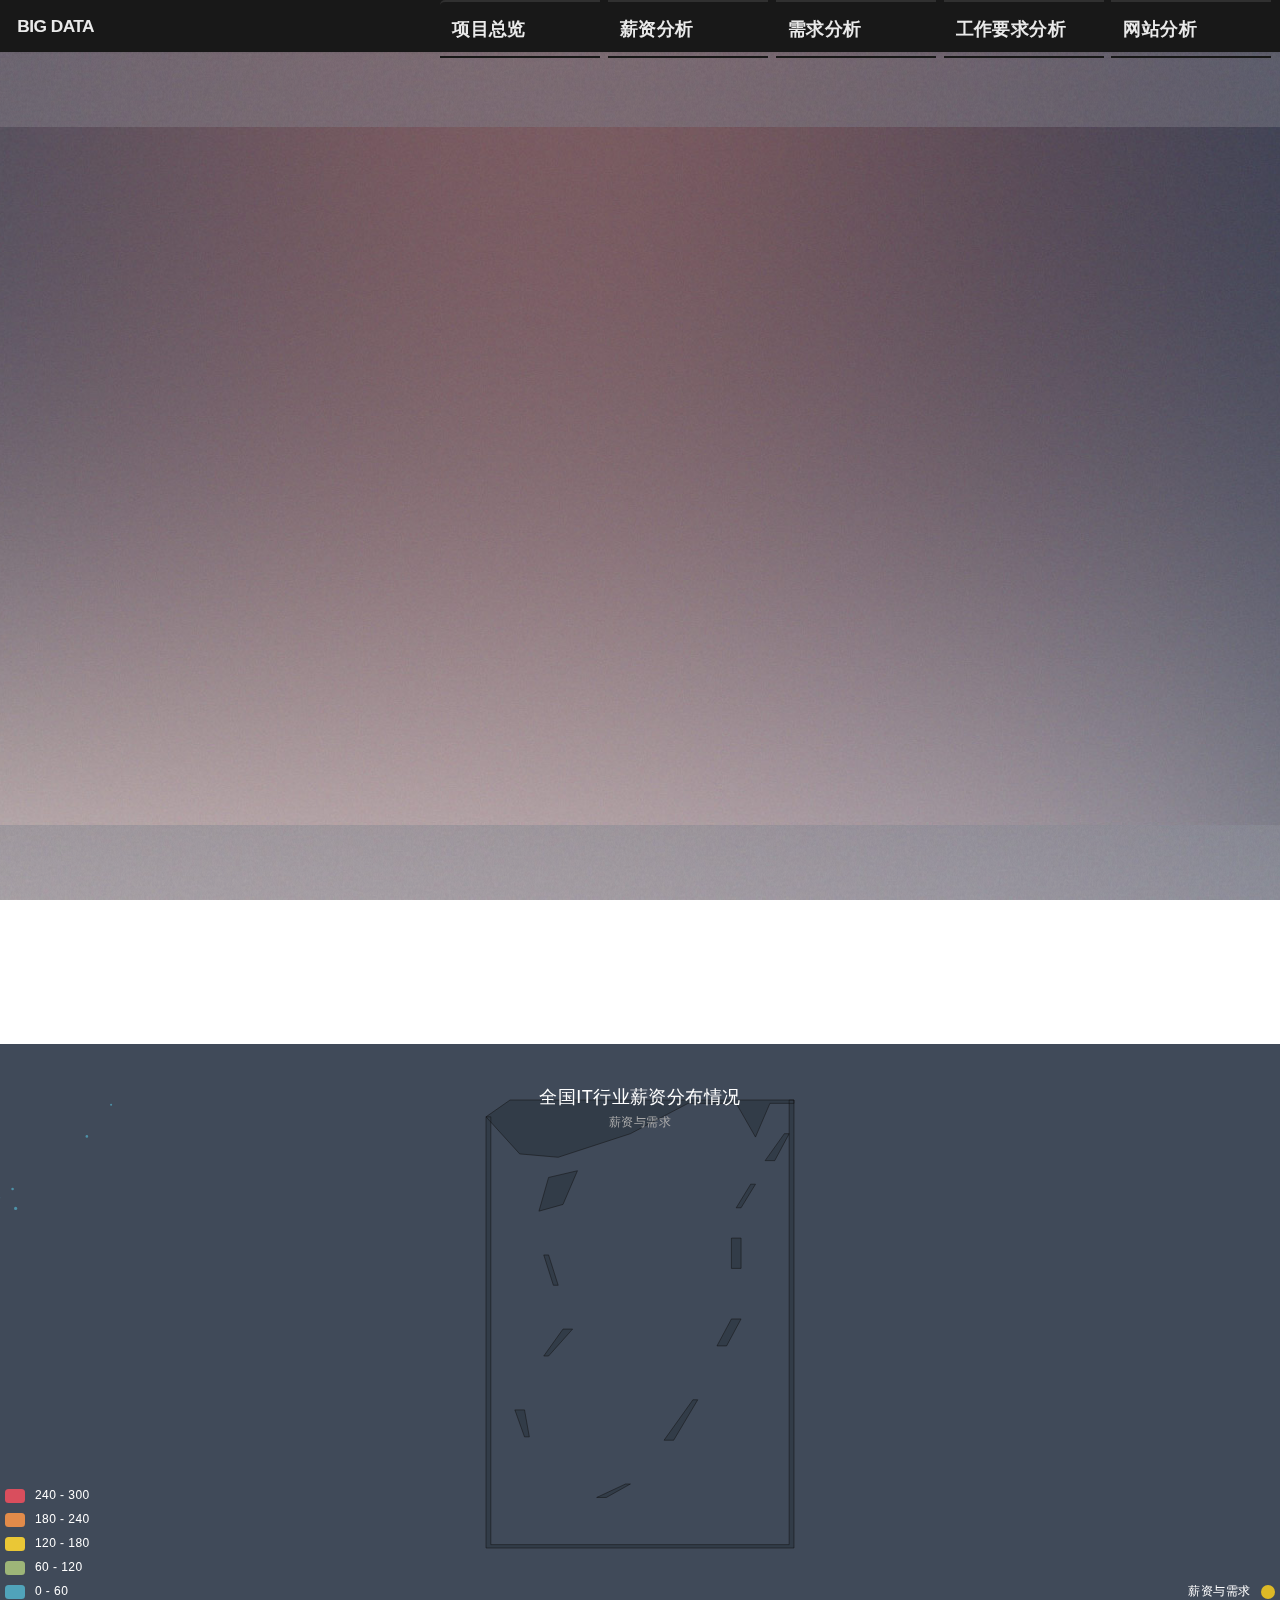
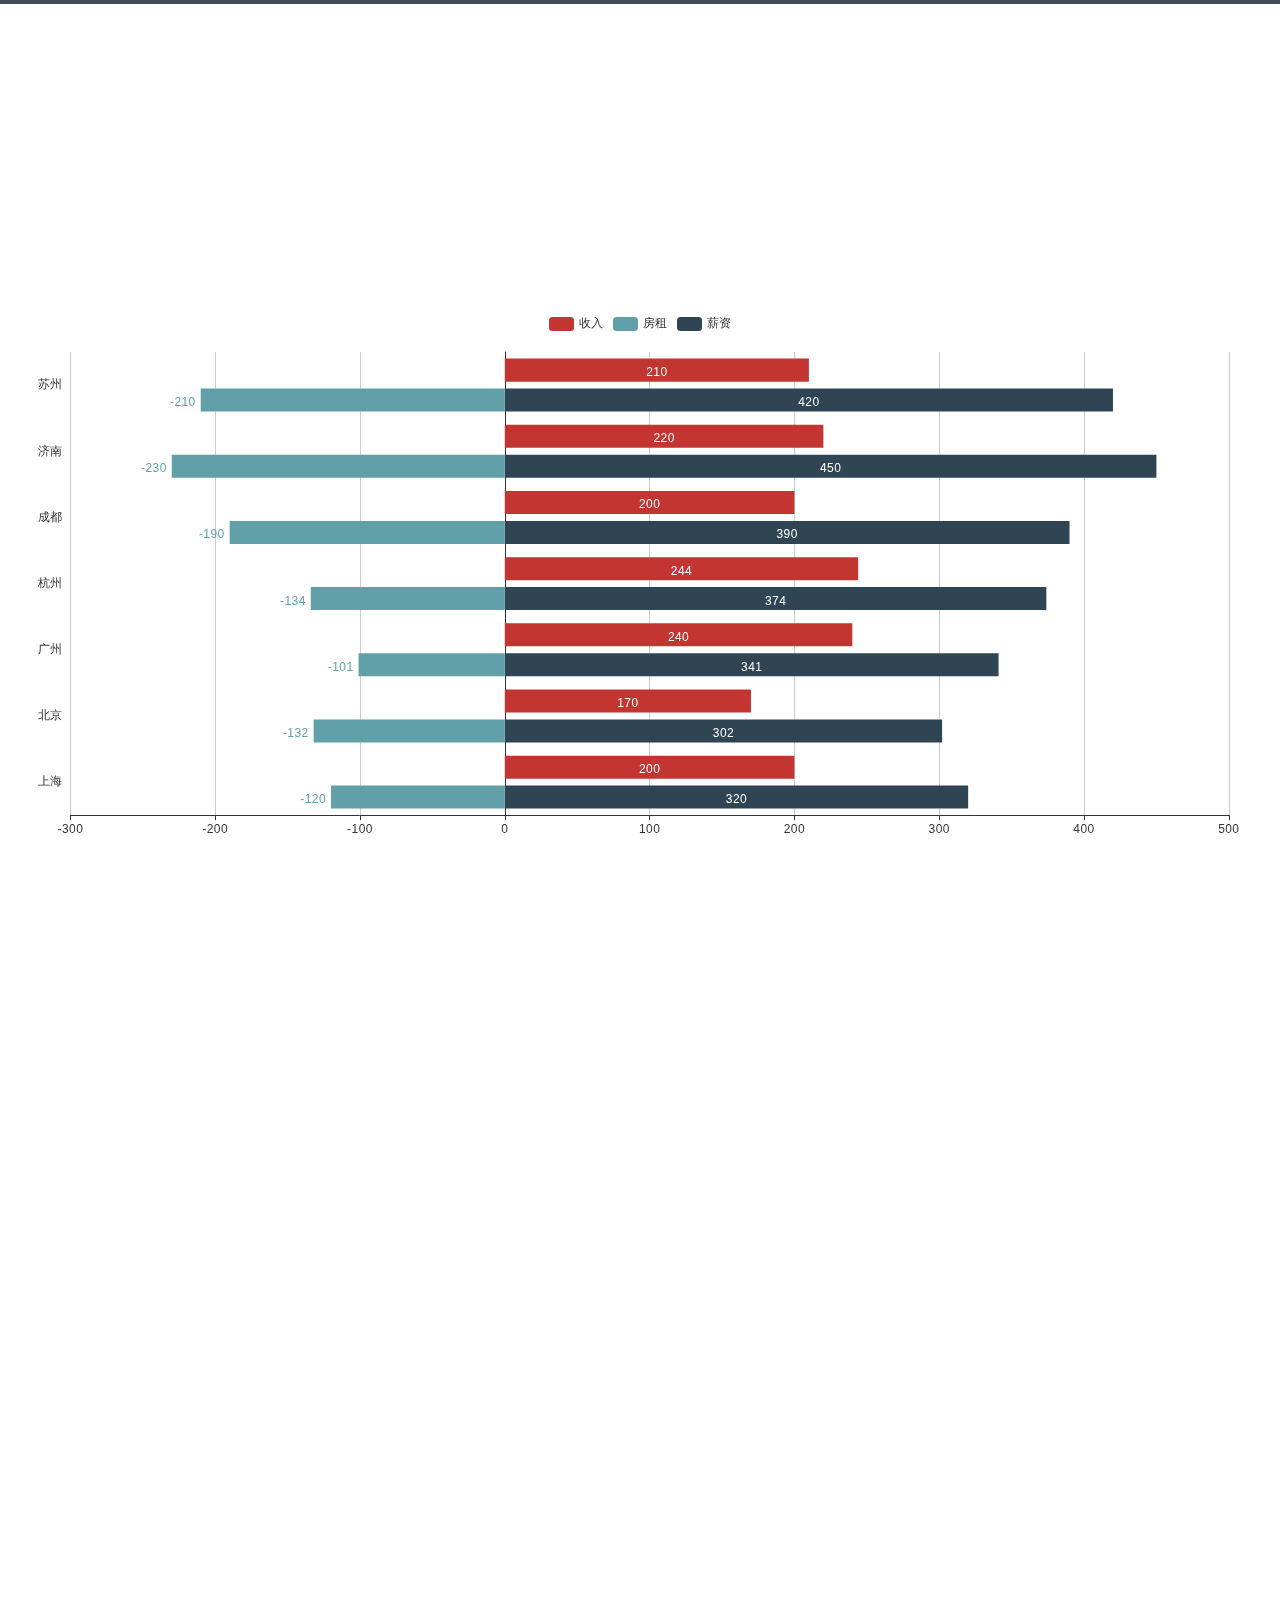
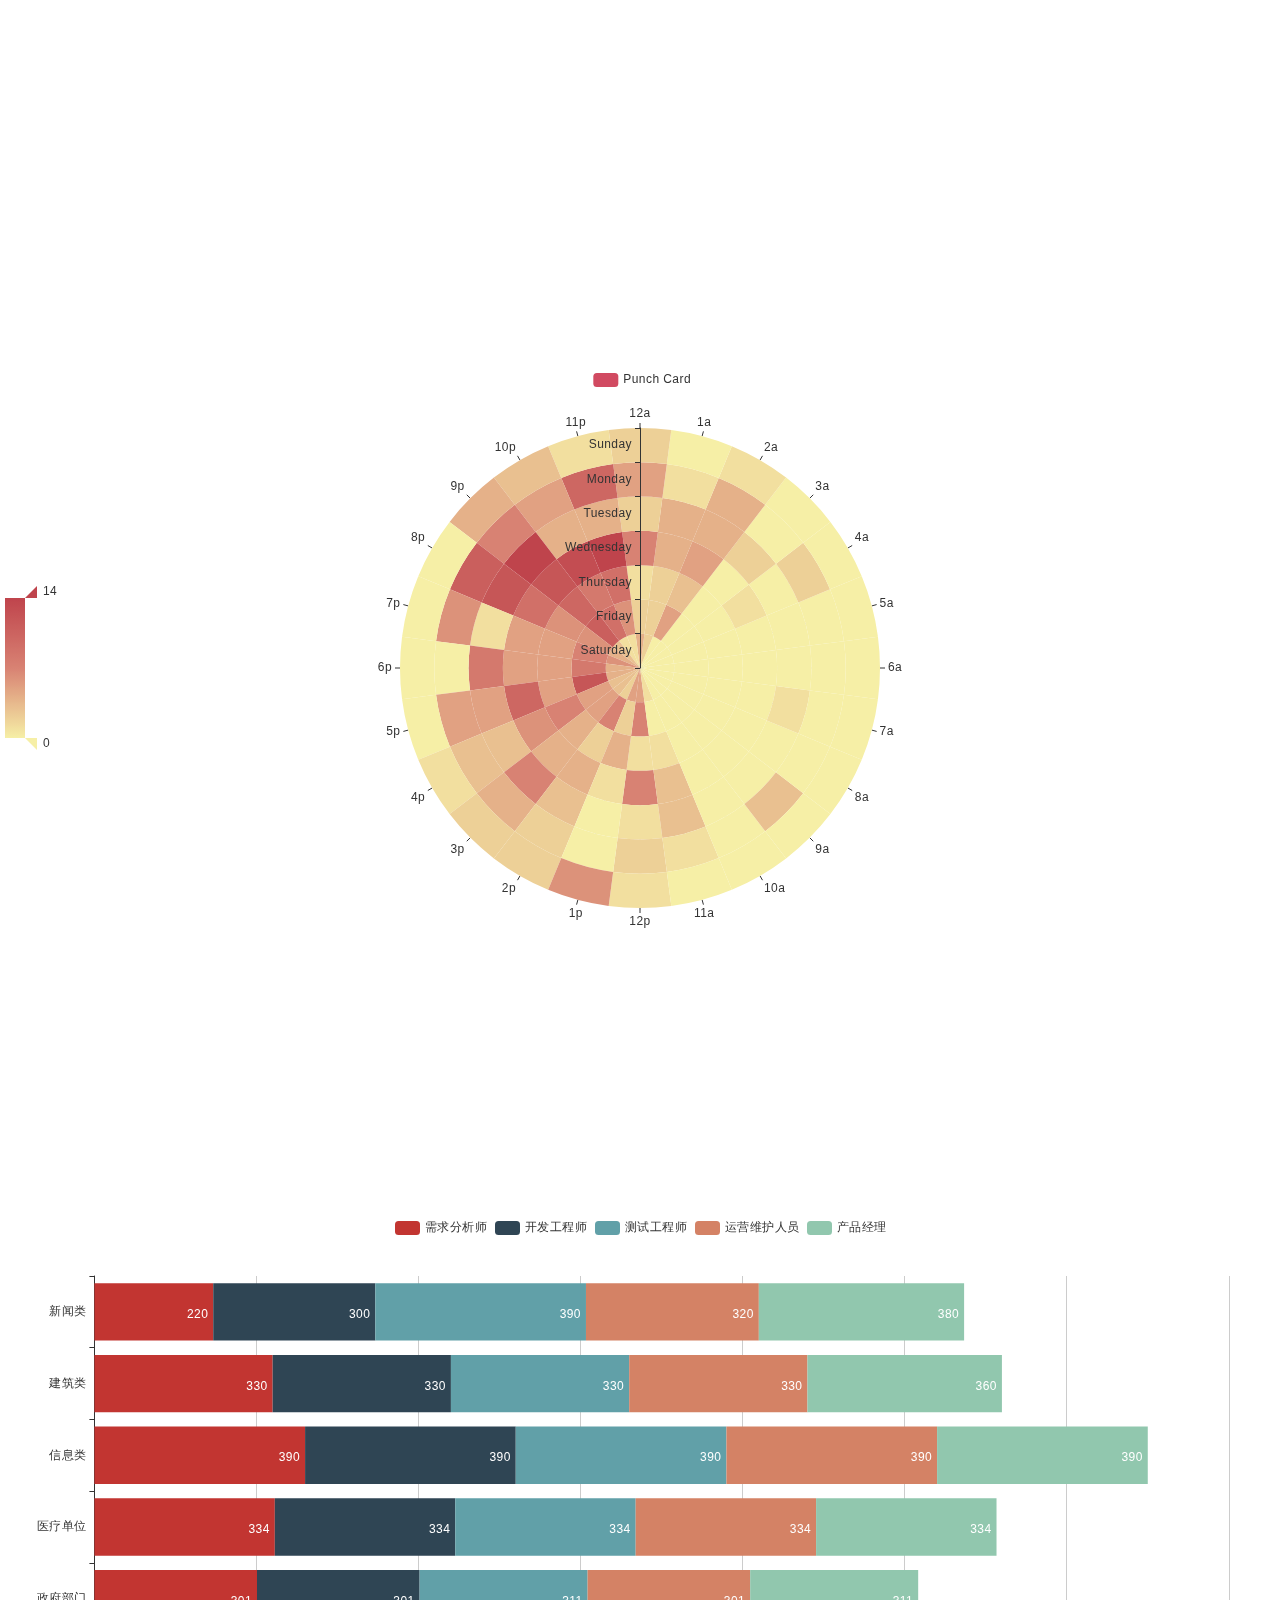
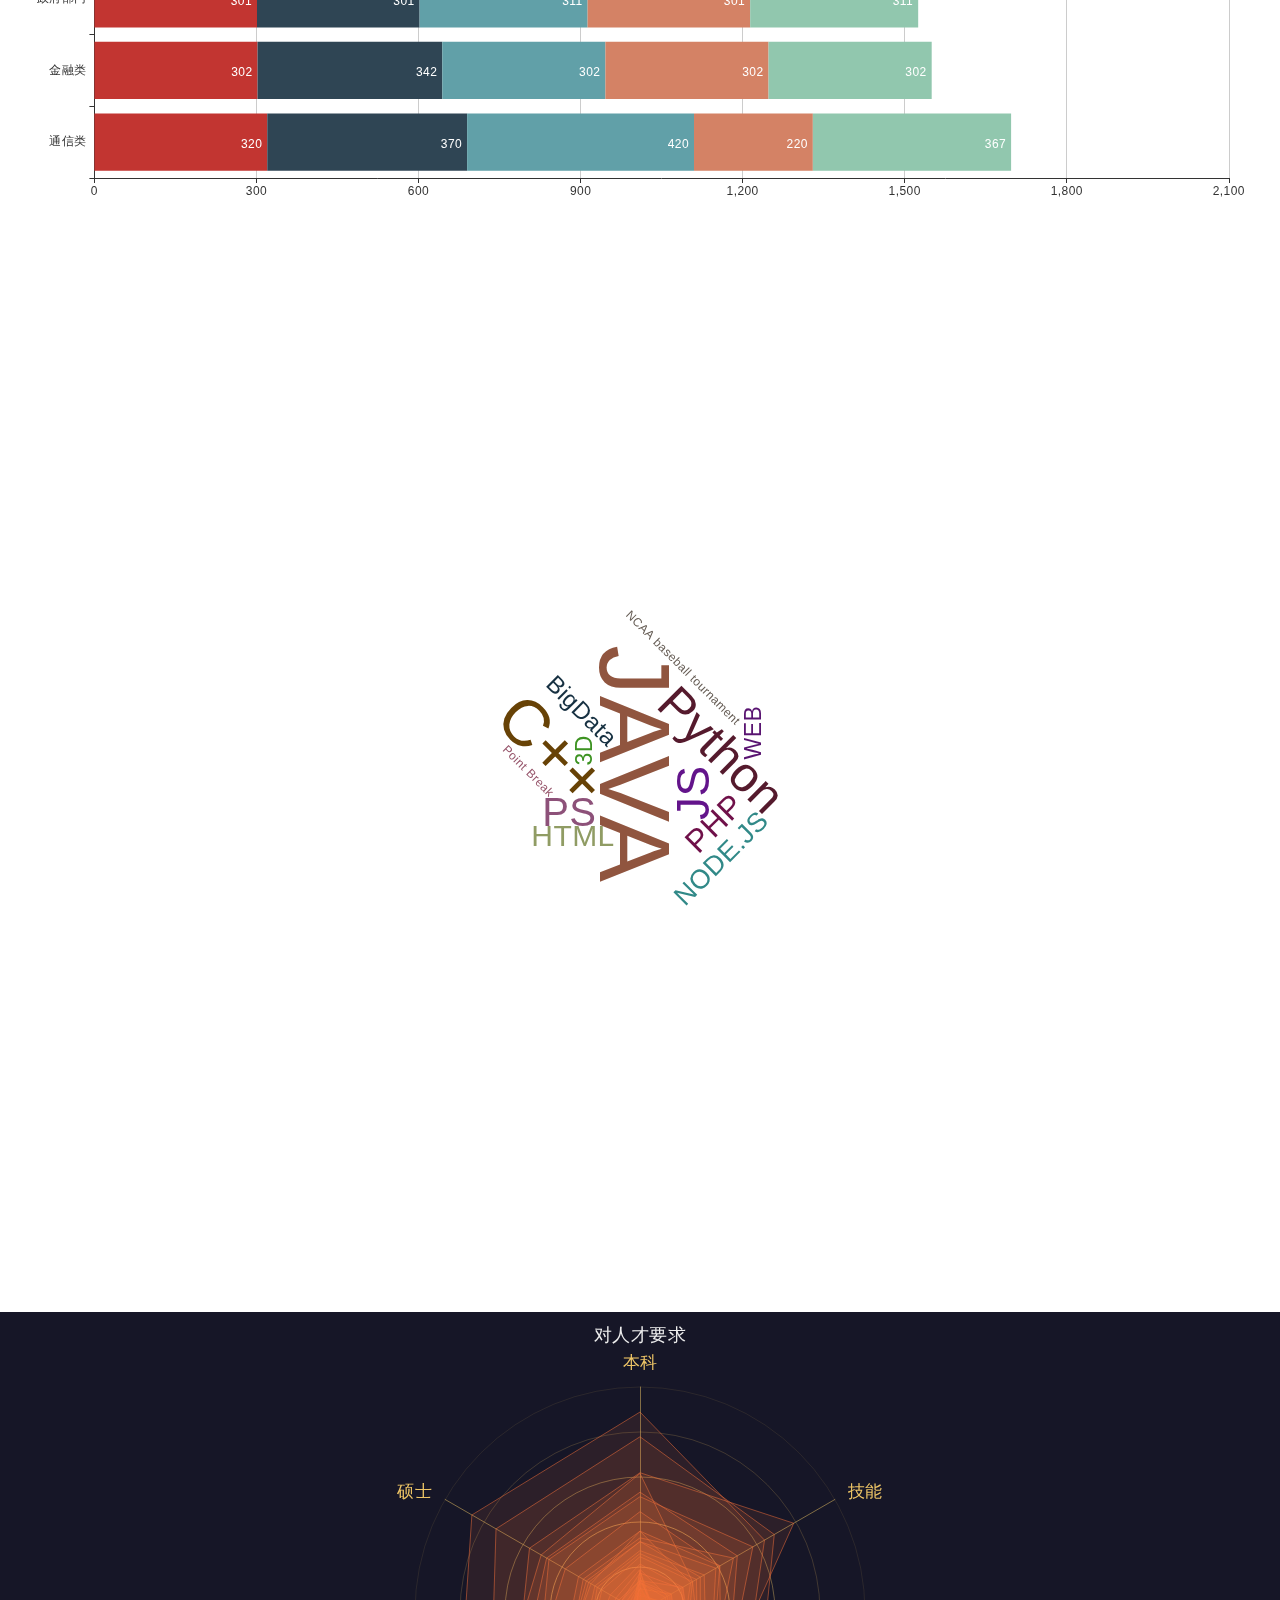
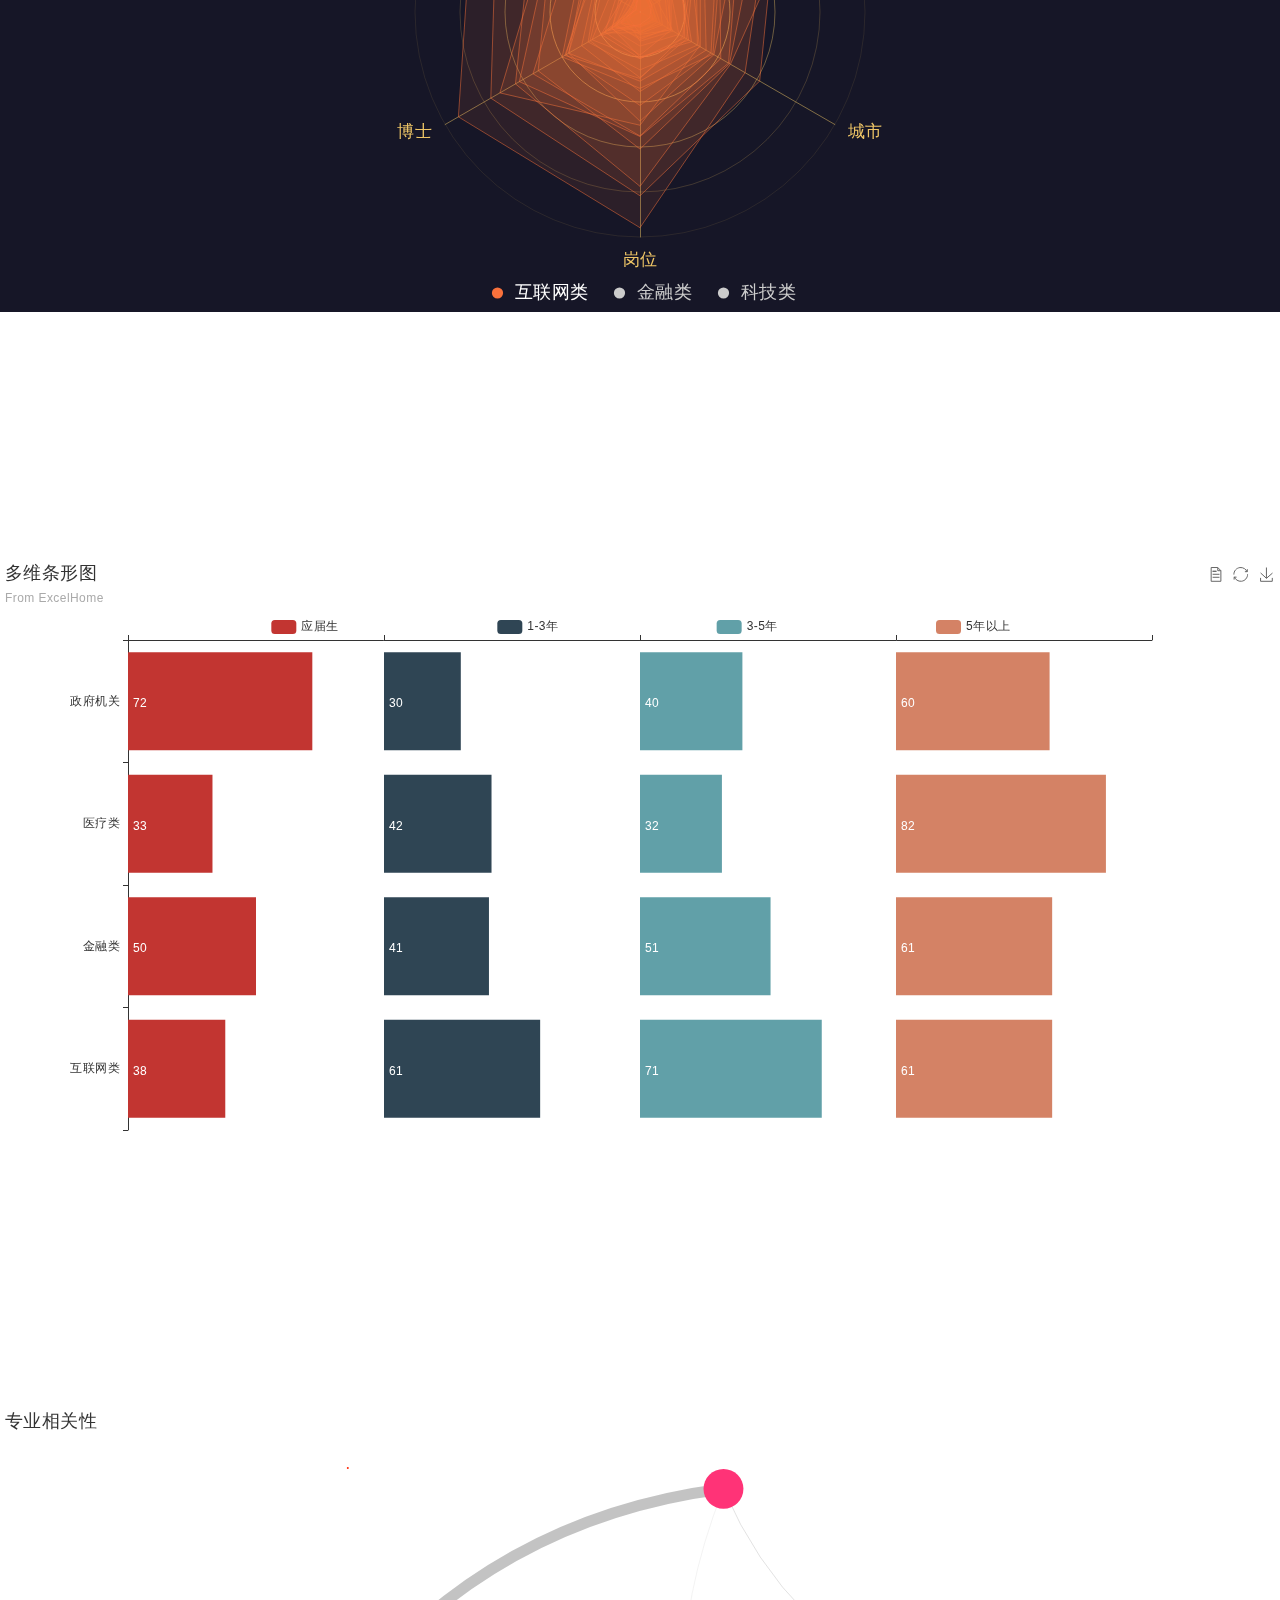
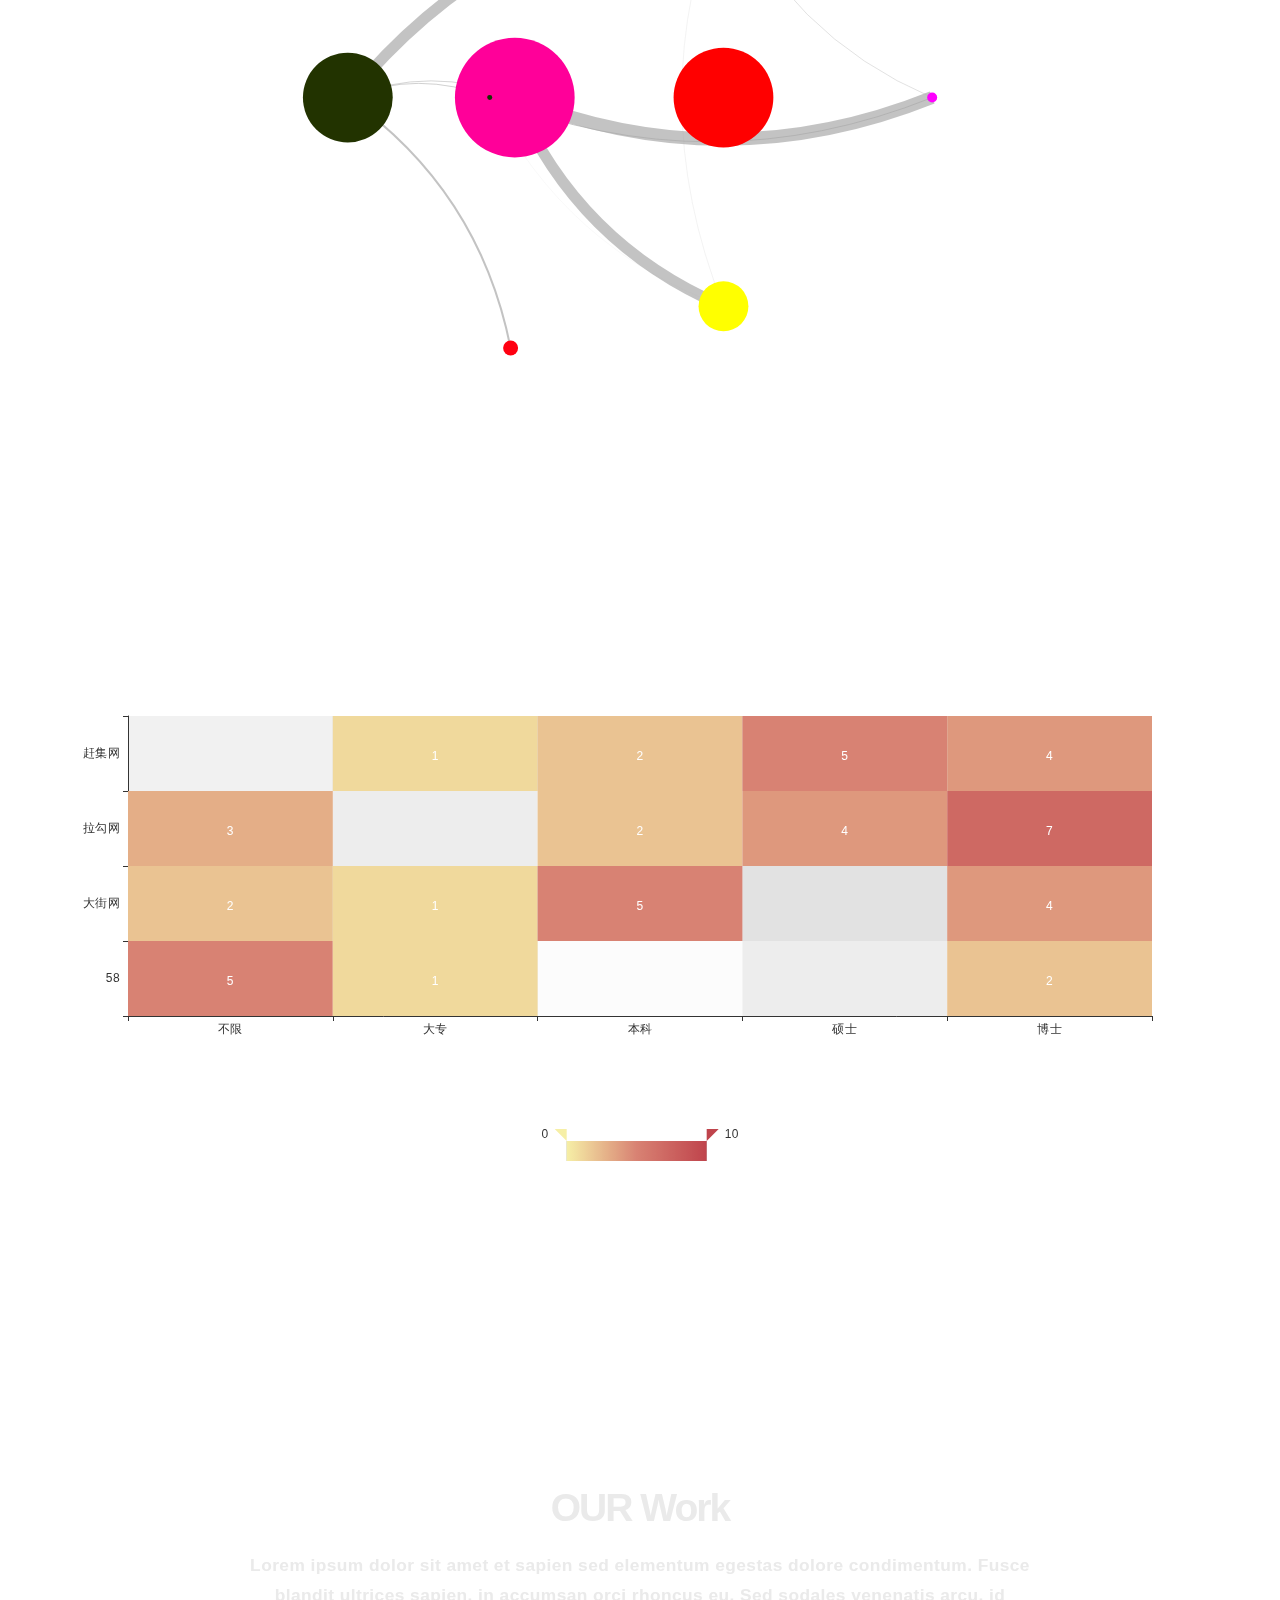
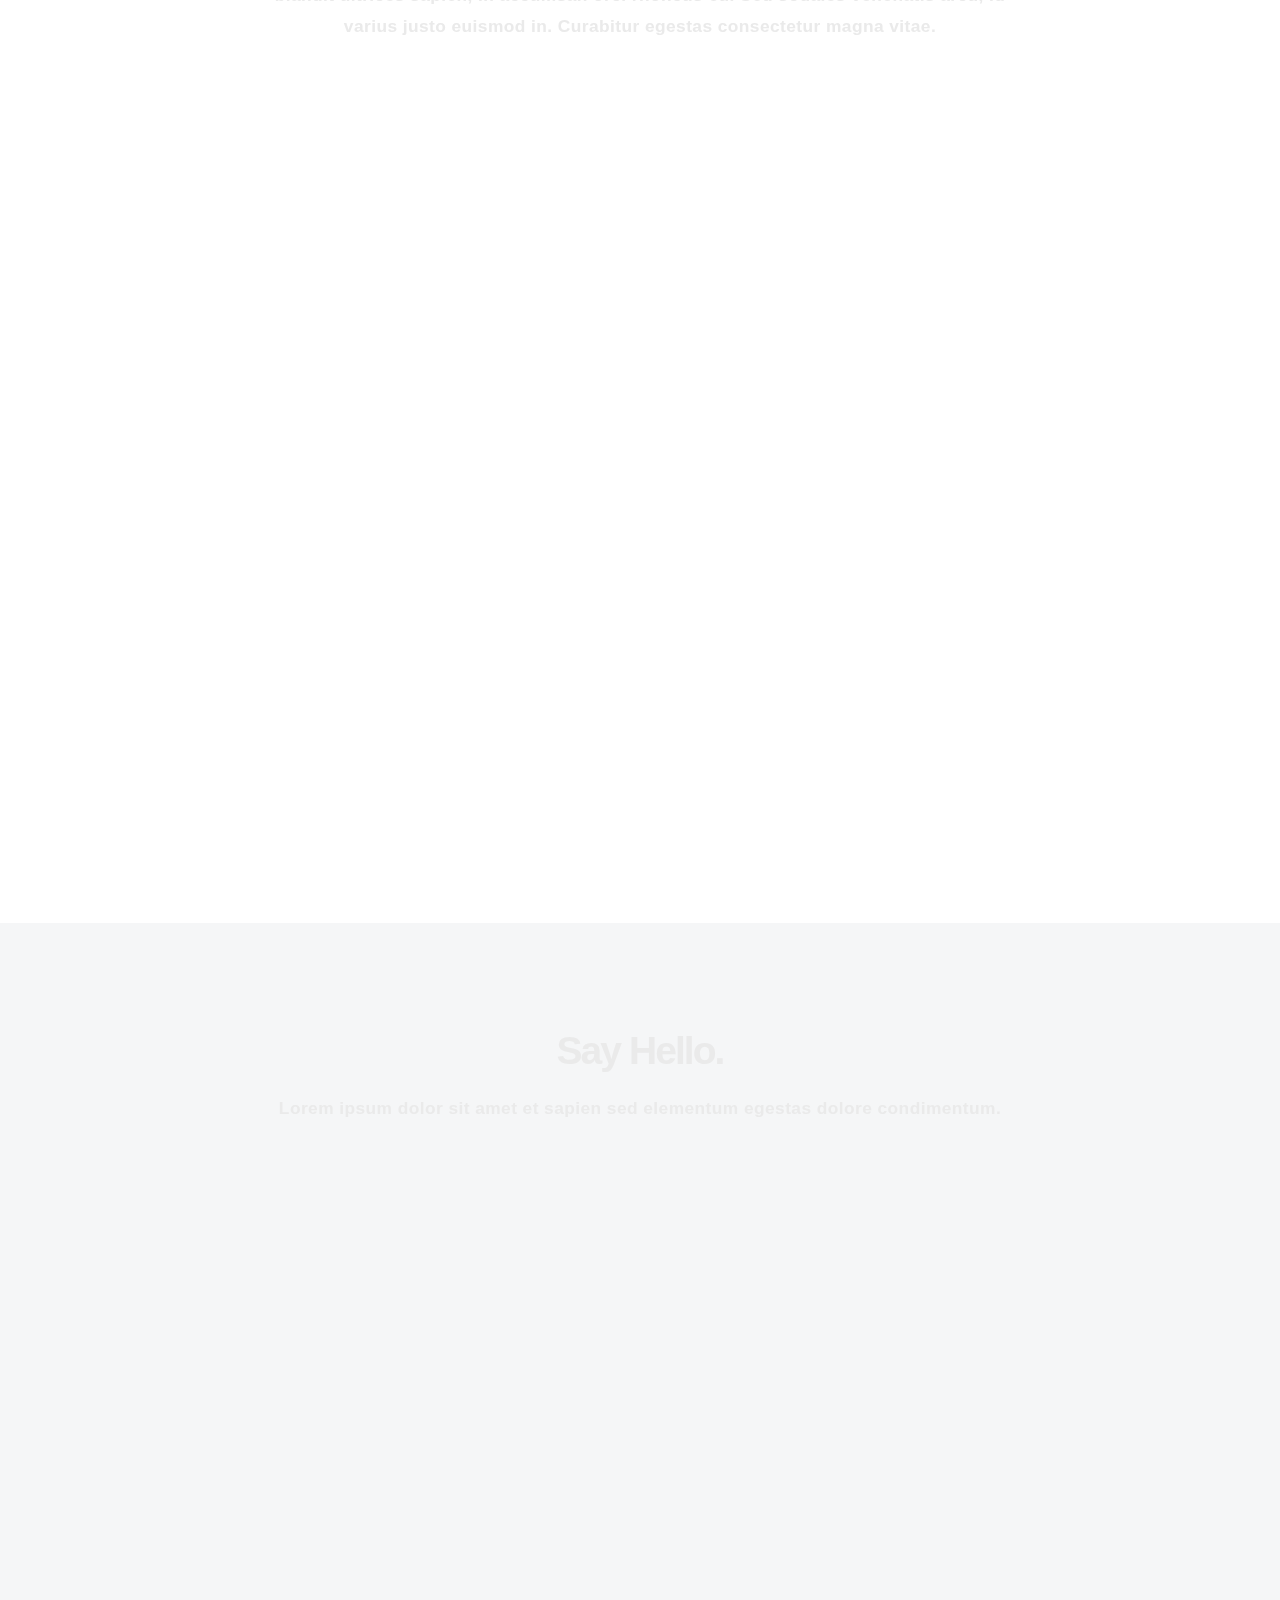
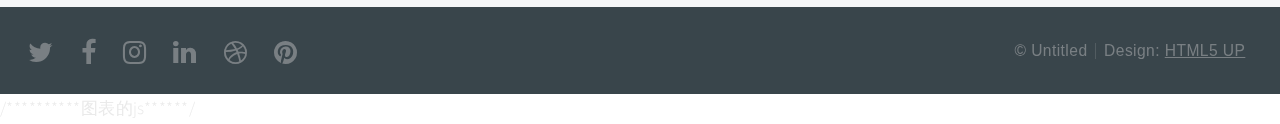
==== commit 4b1edc21: "Add files via upload" ====
--- a/recruitingWebsite/index.html
+++ b/recruitingWebsite/index.html
@@ -187,7 +187,7 @@
 		<!-- Footer -->
 			<footer id="footer">
 
-				<!-- Icons --> 
+				<!-- Icons -->
 					<ul class="actions">
 						<li><a href="#" class="icon fa-twitter"><span class="label">Twitter</span></a></li>
 						<li><a href="#" class="icon fa-facebook"><span class="label">Facebook</span></a></li>
@@ -227,11 +227,11 @@
 			   <script type="text/javascript" src="assets/js/echarts-wordcloud.js" ></script>
 			    /**********图表的js******/
 			    
-			    <!--<script type="text/javascript" src="assets/js/interface/potMap.js"></script>
+			    <script type="text/javascript" src="assets/js/interface/potMap.js"></script>
 				
 				<script type="text/javascript" src="assets/js/interface/nagetive-bar.js" ></script>
 				
-				<script type="text/javascript" src="assets/js/interface/worldcloud.js" ></script>-->
+				<script type="text/javascript" src="assets/js/interface/worldcloud.js" ></script>
 				<!--<script type="text/javascript" src="assets/js/interface/mapBrush.js" ></script>-->
 				<script type="text/javascript" src="assets/js/interface/barCategory.js" ></script>
 				<script type="text/javascript" src="assets/js/interface/heatMap.js" ></script>
